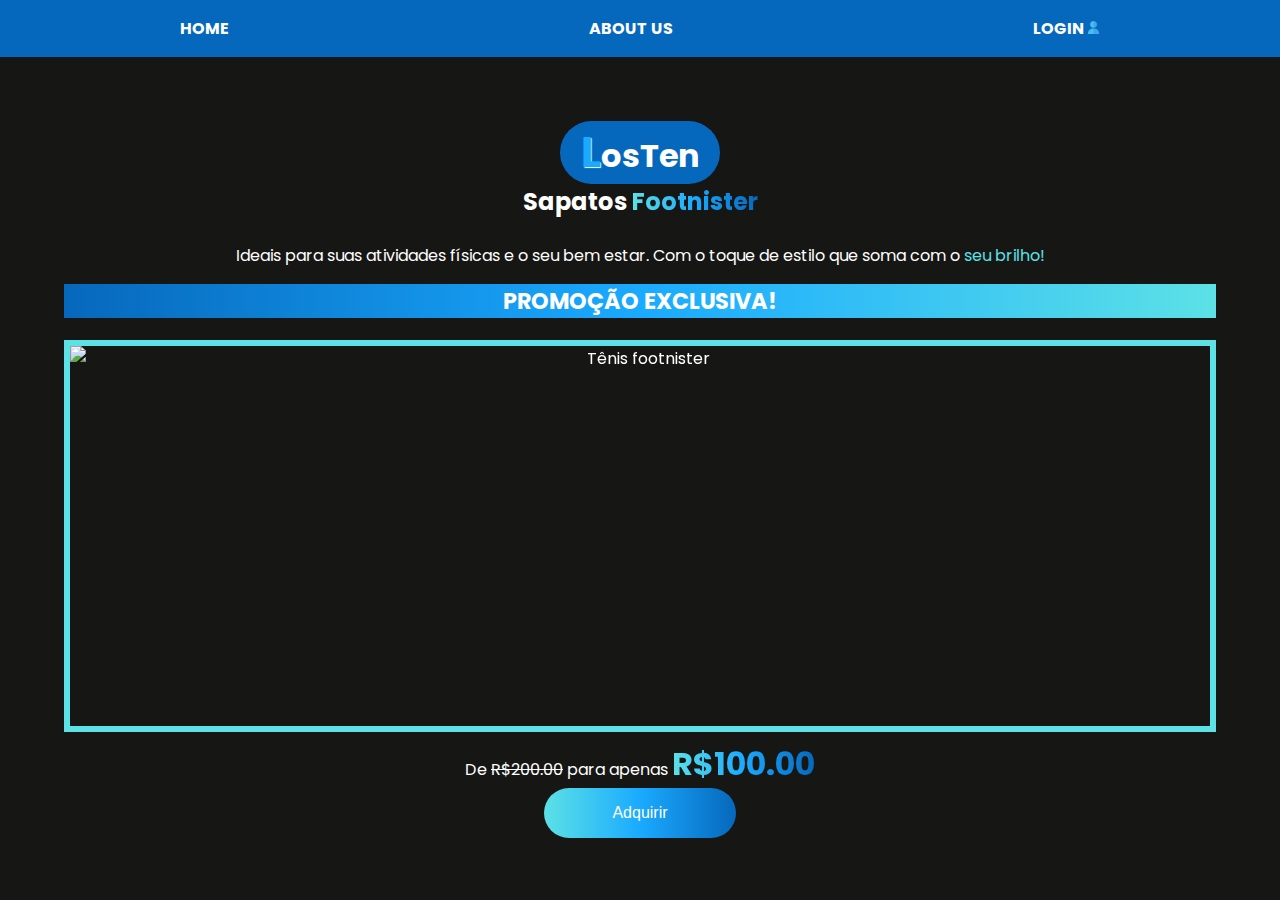
==== Landingpage/index.html @ e219c0d5 "Update: building the project, first layout done" ====
<!DOCTYPE html>
<html lang="en">
<head>
    <meta charset="UTF-8">
    <meta http-equiv="X-UA-Compatible" content="IE=edge">
    <meta name="viewport" content="width=device-width, initial-scale=1.0">
    <meta name="author" content="Anderson Jader">
    <meta name="description" content="Tênis esportivo por um preço imperdível!! Os melhores tênis de
    corrida do Brasil!">
    <link rel="stylesheet" href="/Landingpage/estilos/style.css">
    <link rel="preconnect" href="https://fonts.googleapis.com">
    <link rel="preconnect" href="https://fonts.gstatic.com" crossorigin>
    <link href="https://fonts.googleapis.com/css2?family=Poppins:wght@400;500;600&display=swap" rel="stylesheet">
    <title>Landing page - Losten</title>
</head>
<body>
    <nav class="menu">
        <ul class="menu__content">
            <li class="menu__items">Home</li>
            <li class="menu__items">About us</li>
            <li class="menu__items">Login <img src="/Landingpage/images/user.png" alt="logo user"></li>
        </ul>
    </nav>

    <main class="principal">
        <section class="topo">
            <h1>LosTen</h1>
            <h2 class="topo__subtitle">Sapatos <span>Footnister</span></h2>


            <p class="topo__paragrafo">Ideais para suas atividades físicas e o seu bem estar. Com o 
                toque de estilo que soma com o <span>seu brilho!</span>
            </p>

            <h2 class="topo__subtitle2"><span>Promoção</span> exclusiva!</h2>

            <div class="topo__slide-externo">
                <div class="topo__slide-interno">
                <img src="/Landingpage/images/tênis1.jpg" alt="Tênis footnister">
                <img src="/Landingpage/images/tênis2.jpg" alt="Tênis footnister">
                <img src="/Landingpage/images/tênis3.jpg" alt="Tênis footnister">
                <img src="/Landingpage/images/tênis4.jpg" alt="Tênis footnister">
                </div>
            </div>

            <p class="topo__paragrafo2">De <span class="topo__valorcortado">R$200.00</span> para apenas <span class="topo__valorpromocao">R$100.00</span></span></p>
            <button>Adquirir</button>
        </section>
    </main>
</body>
</html>
---- Landingpage/estilos/style.css ----
*{
    box-sizing: border-box;
    margin: 0;
    padding: 0;
}

body{
    background-color: #161615;
    font-family: "Poppins";
    color: white;
}

/* MENU */

.menu__content img{
    width: 13px;
}

.menu__content{
    display: flex;
    flex-direction: row;
    justify-content: space-around;
    background-color: #0668bc;
    color: white;
    align-items: center;
}

.menu__items{
    padding: 1em;
    list-style: none;
    text-transform: uppercase;
    align-self: center;
    font-weight: bold;
}

/* TOPO */

.principal{
    width: 90%;
    text-align: center;
    margin: auto;
}

h1{
    background-color: #0668bc;
    color: white;
    border-radius: 2em;
    margin-top: 2em;
    display: inline-block;
    width: 5em;
}

h1::first-letter{
    color: #1aaaff;
    font-size: 1.3em;
    text-shadow: 1px 1px 1px white;
}

.topo__subtitle span{
    display: inline-block;
    background-image: linear-gradient(to right, #5ce1e6, #1aaaff, #0668bc);
    background-clip: text;
    -webkit-background-clip: text;
    color: transparent; 
    margin-bottom: 1em;
}

.topo__paragrafo span{
    display: inline-block;
    color: #5ce1e6;
    margin-bottom: 1em;
}

.topo__subtitle2{
    background-image: linear-gradient(to left, #5ce1e6, #1aaaff, #0668bc);
    text-transform: uppercase;
    font-size: 1.4em;
    margin-bottom: 1em;
}

@keyframes slide{

    0%, 22%, 100%{
        transform: translateY(0);
    }

    25%, 47%{
        transform: translateY(-43.5vh);
    }

    50%, 72%{
        transform: translateY(-87vh);
    }

    75%, 97%{
        transform: translateY(-130.5vh);
    }
}

.topo__slide-externo{
    height: 43.5vh;
    width: 100%;
    overflow: hidden;
    border: 6px solid #5ce1e6;
    margin-bottom: .5em;
}

.topo__slide-interno{
    width: 100%;
    will-change: transform;
    animation: slide 15s infinite;
}

.topo__slide-interno img{
    height: 43.5vh;
    width: 100%;
    display: block;
}

.topo__valorpromocao{
    display: inline-block;
    background-image: linear-gradient(to right, #5ce1e6, #1aaaff, #0668bc);
    color: transparent;
    background-clip: text;
    -webkit-background-clip: text;
    font-weight: bold;
    font-size: 2em;
}

.topo__valorcortado{
    text-decoration: line-through;
}

button{
    padding: 1em;
    width: 12em;
    border-radius: 2em;
    border: none;
    font-size: 1em;
    background-image: linear-gradient(to right, #5ce1e6, #1aaaff, #0668bc);
    color: white;
}
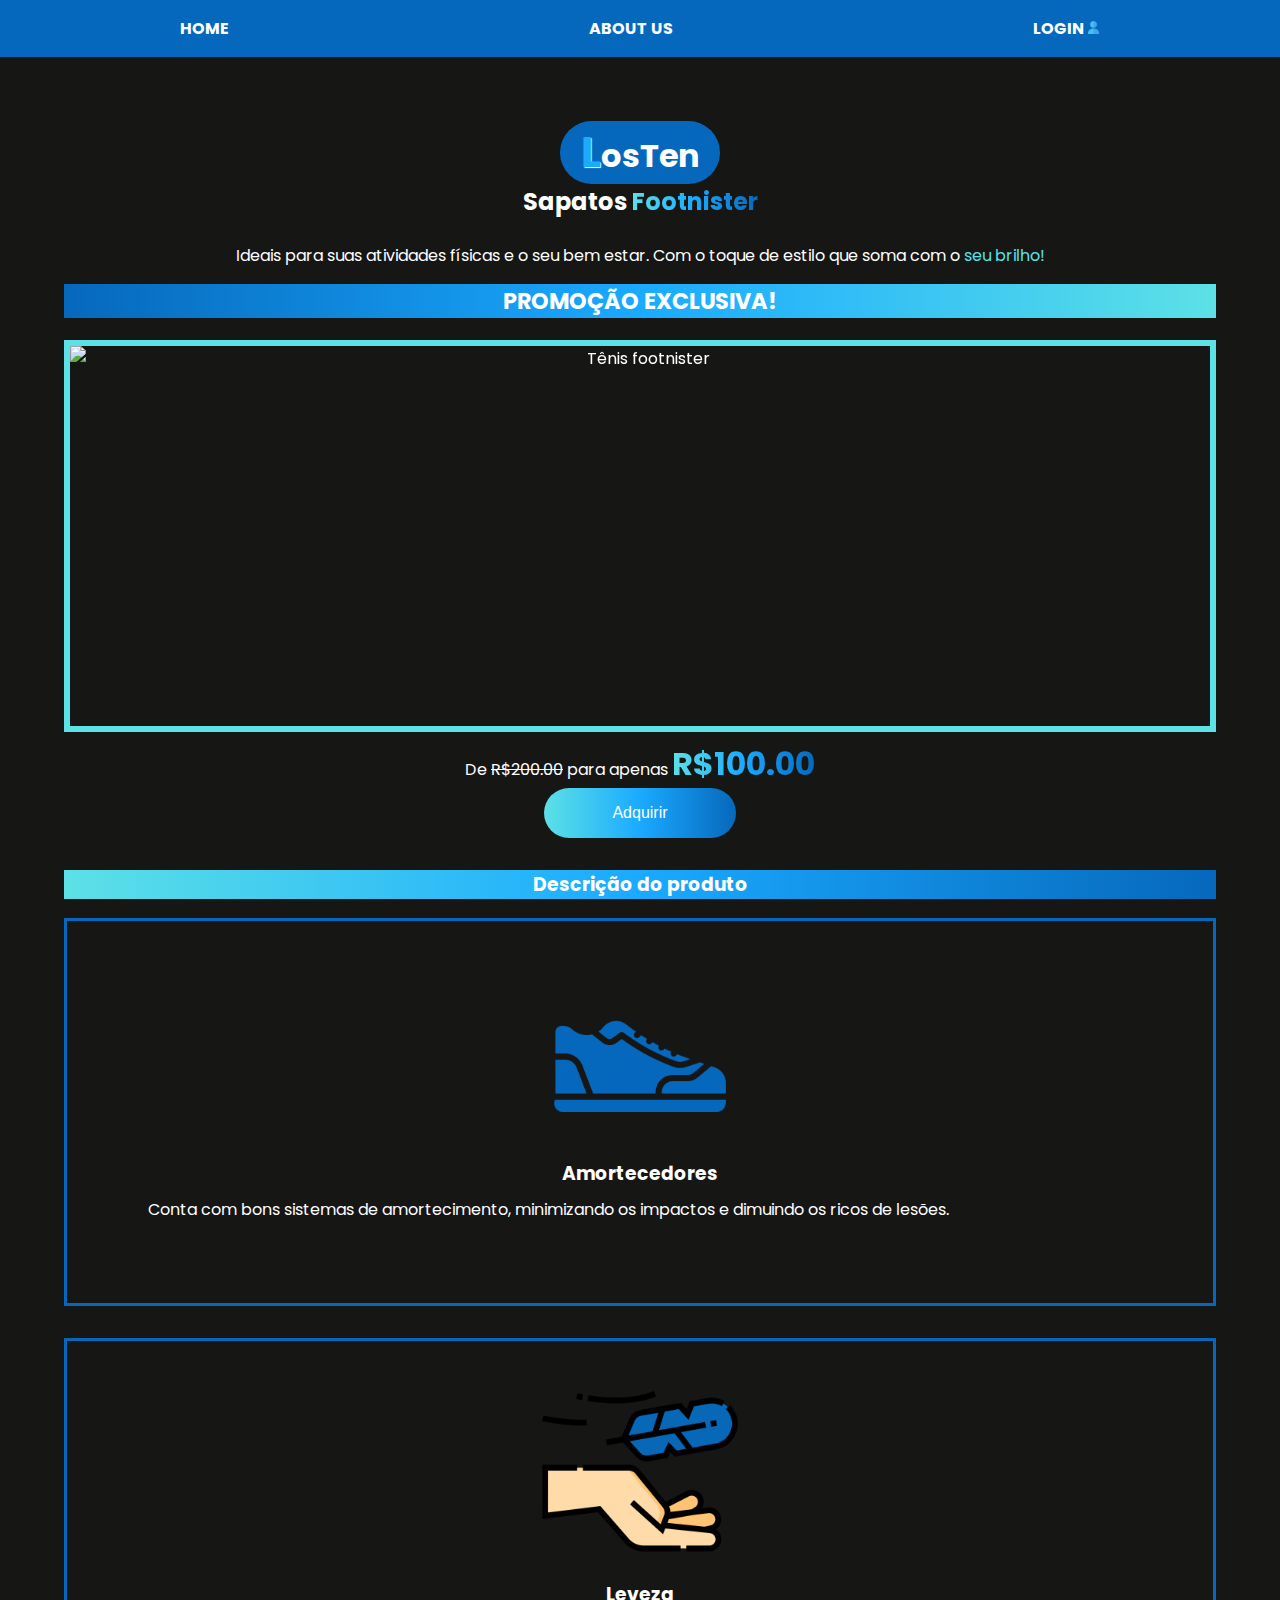
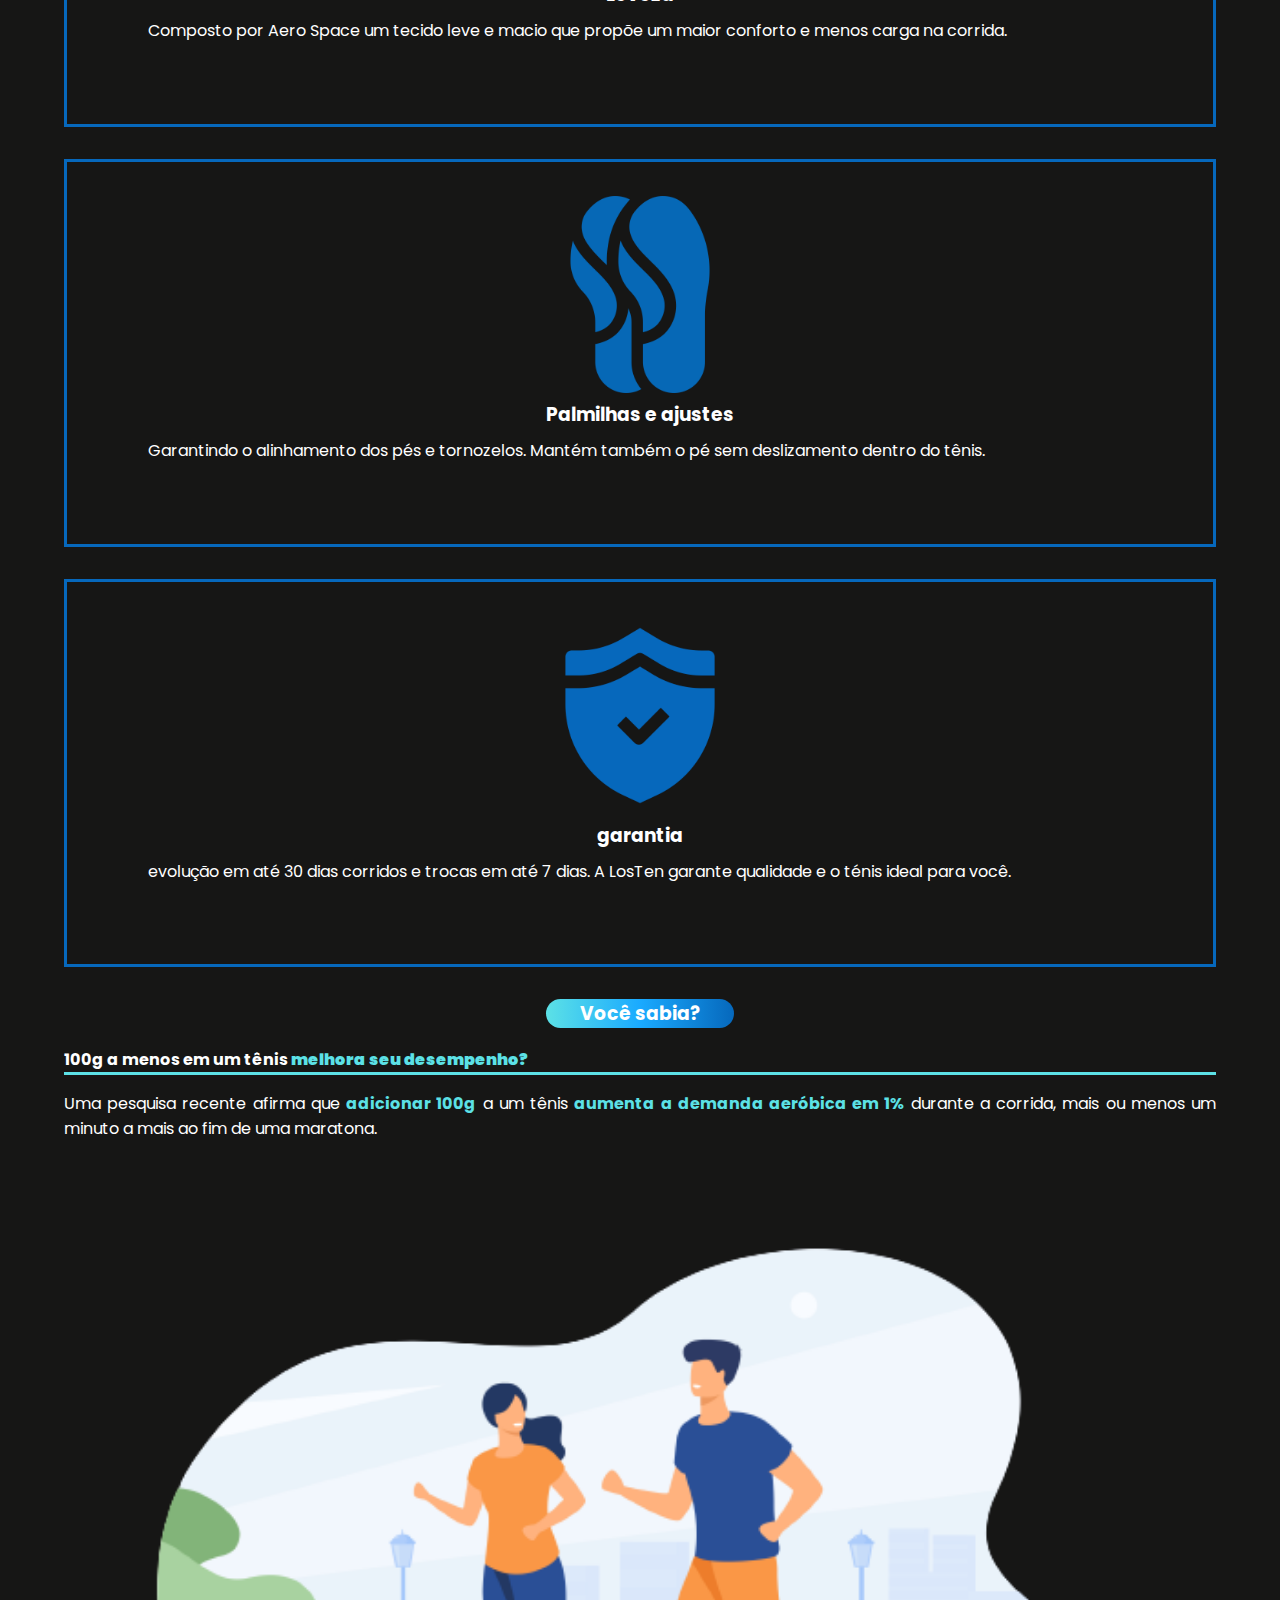
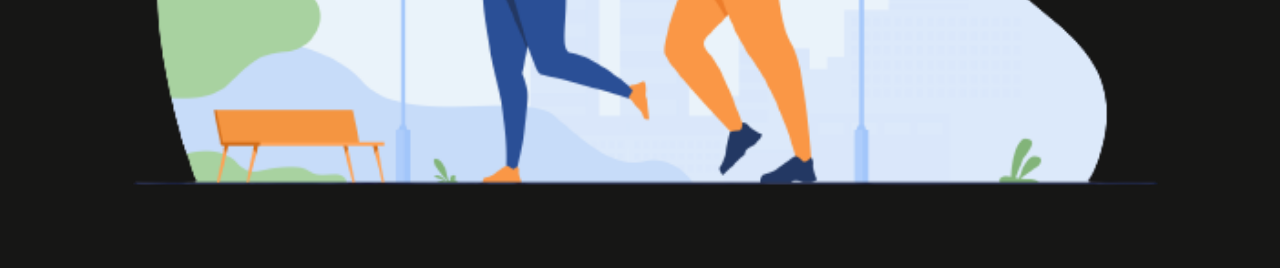
==== commit 419b987f: "Update: the secondy and third layout done" ====
--- a/Landingpage/index.html
+++ b/Landingpage/index.html
@@ -46,6 +46,74 @@
             <p class="topo__paragrafo2">De <span class="topo__valorcortado">R$200.00</span> para apenas <span class="topo__valorpromocao">R$100.00</span></span></p>
             <button>Adquirir</button>
         </section>
+
+        <h3 class="descricao__title">Descrição do produto</h3>
+
+        <section class="descricao">
+            <article class="descricoes descricao1">
+                <img src="/Landingpage/images/tenis.png">
+                <h3>Amortecedores</h3>
+                <p>
+                    Conta com bons sistemas de amortecimento, 
+                    minimizando os impactos e dimuindo os ricos 
+                    de lesões.
+                </p>
+            </article>
+
+            <article class="descricoes descricao2">
+                <img src="/Landingpage/images/leve.png">
+                <h3>Leveza</h3>
+                <p>
+                    Composto por Aero Space um tecido leve e 
+                    macio que propõe um maior conforto e menos 
+                    carga na corrida.
+                </p>
+            </article>
+
+            <article class="descricoes descricao3">
+                <img src="/Landingpage/images/palmilhas.png">
+                <h3>Palmilhas e ajustes</h3>
+                <p>
+                    Garantindo o alinhamento dos pés e 
+                    tornozelos.  Mantém também o pé sem 
+                    deslizamento dentro do tênis.
+                </p>
+            </article>
+
+            <article class="descricoes descricao4">
+                <img src="/Landingpage/images/escudo.png">
+                <h3>garantia</h3>
+                <p>
+                    evolução em até 30 dias corridos e 
+                    trocas em até 7 dias.  A LosTen garante 
+                    qualidade e o ténis ideal para você.
+                </p>
+            </article>
+        </section>
+
+        
+        <h3 class="adicional__title">Você sabia?</h3>
+        
+
+        <section class="adicional">
+            
+            <div class="divisao-subtitle">
+            <h4>100g a menos em um tênis <strong>melhora seu 
+            desempenho?</strong></h4>
+            </div>
+            <p>
+                Uma pesquisa recente afirma que <strong>adicionar 
+                100g</strong> a um tênis <strong>aumenta a demanda aeróbica 
+                em 1%</strong> durante a corrida, mais ou menos um 
+                minuto a mais ao fim de uma maratona.
+            </p>
+            <img src="/Landingpage/images/casalcorredores.png" alt="casal de corredores">
+        </section>
+
+        <section>
+            
+        </section>
+
     </main>
 </body>
 </html>--- a/Landingpage/estilos/style.css
+++ b/Landingpage/estilos/style.css
@@ -139,7 +139,61 @@
     font-size: 1em;
     background-image: linear-gradient(to right, #5ce1e6, #1aaaff, #0668bc);
     color: white;
+    margin-bottom: 2em;
+}
+
+/* Parte descritiva */
+
+.descricao__title{
+    background-image: linear-gradient(to right, #5ce1e6, #1aaaff, #0668bc);
+    margin-bottom: 1em;
+}
+.descricoes{
+    border: 3px solid #0668bc;
+    margin-bottom: 2em;
+}
+
+article{
+    padding: 3% 7% 7% 7%;
+}
+
+article h3{
+    margin-bottom: .5em;
+}
+
+.descricao img{
+    width: 20%;
+}
+
+article p{
+    text-align: justify;
+}
+
+/* Adicional */
+
+.adicional{
+    text-align: justify;
+}
+
+.adicional__title{
+    background-image:linear-gradient(to right, #5ce1e6, #1aaaff, #0668bc);
+    border-radius: 2em;
+    display: inline-block;
+    width: 10em;
+    margin-bottom: 1em;
+}
+
+.divisao-subtitle{
+    border-bottom: 3px solid #5ce1e6;
+    margin-bottom: 1em;
+}
+
+.adicional h4 strong, .adicional p strong{
+    color: #5ce1e6;
+}
+
+.adicional img{
+    width: 100%;
 }
 
 
-
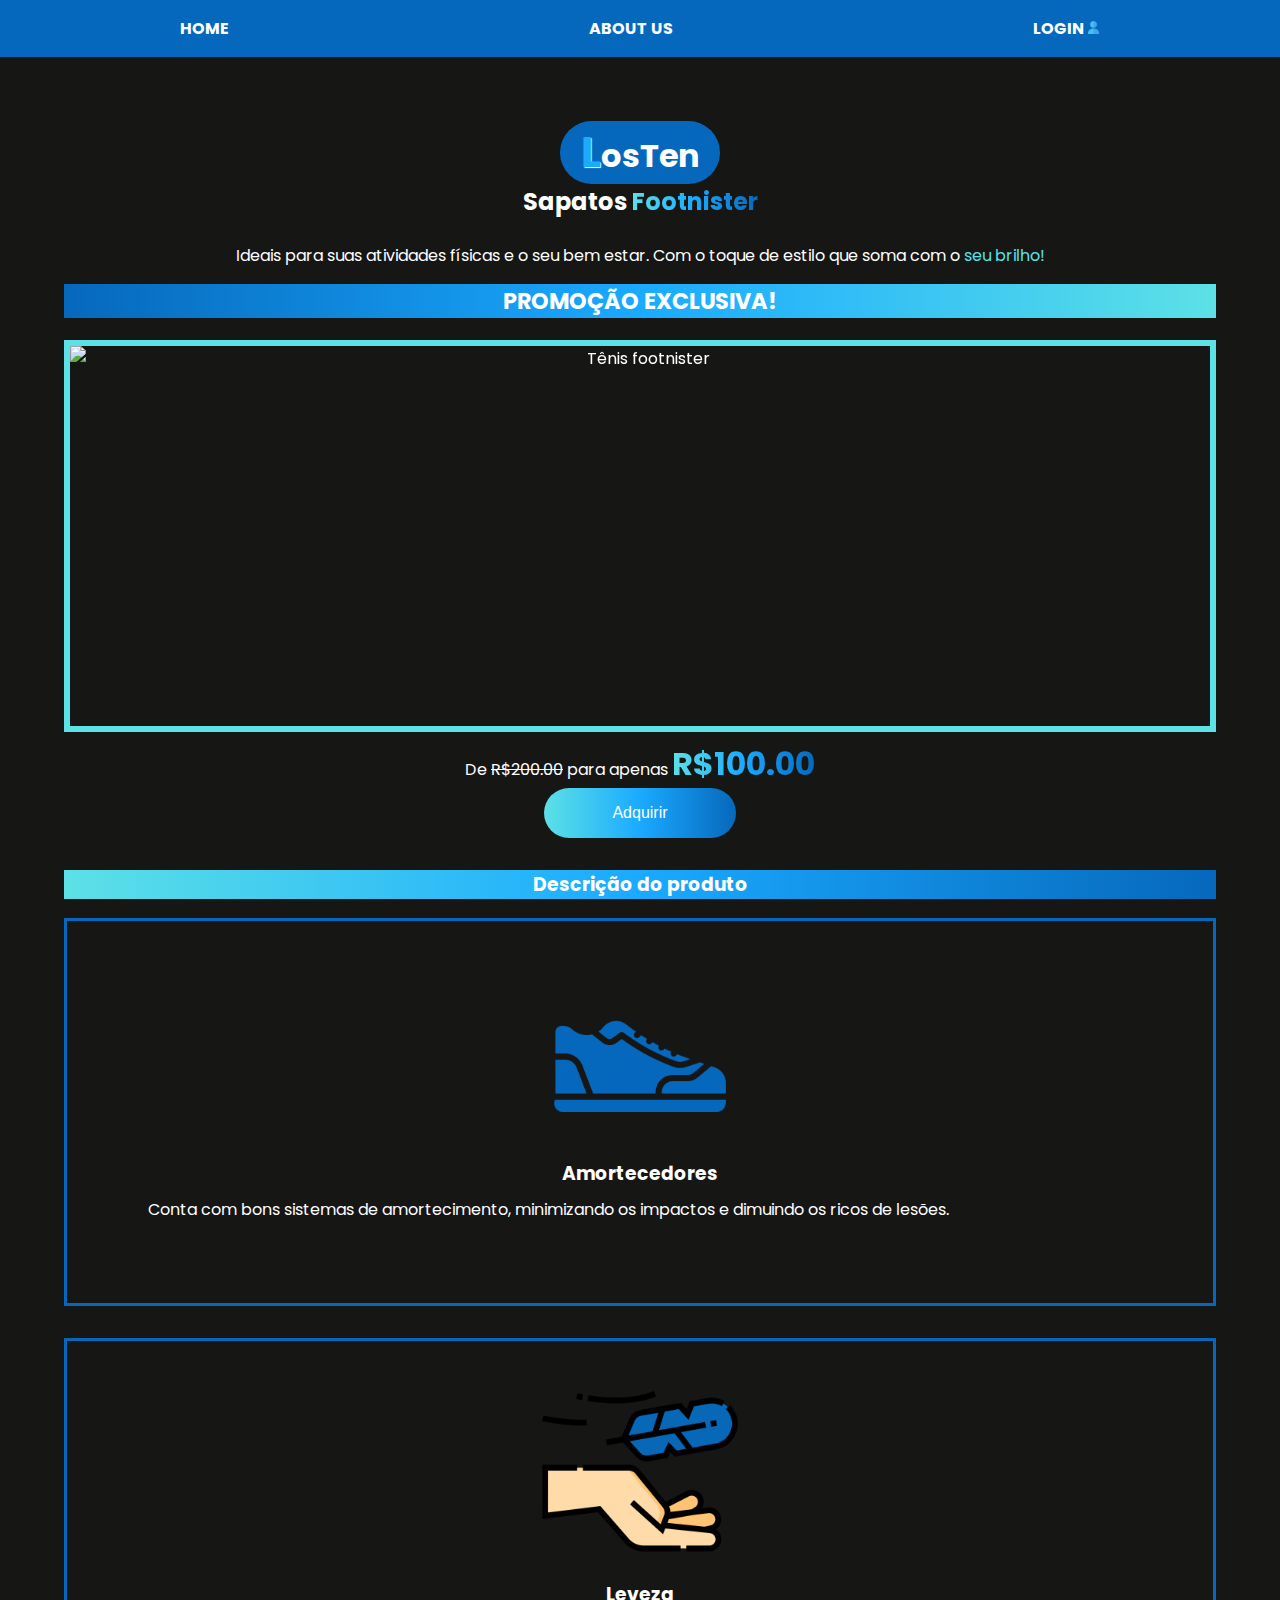
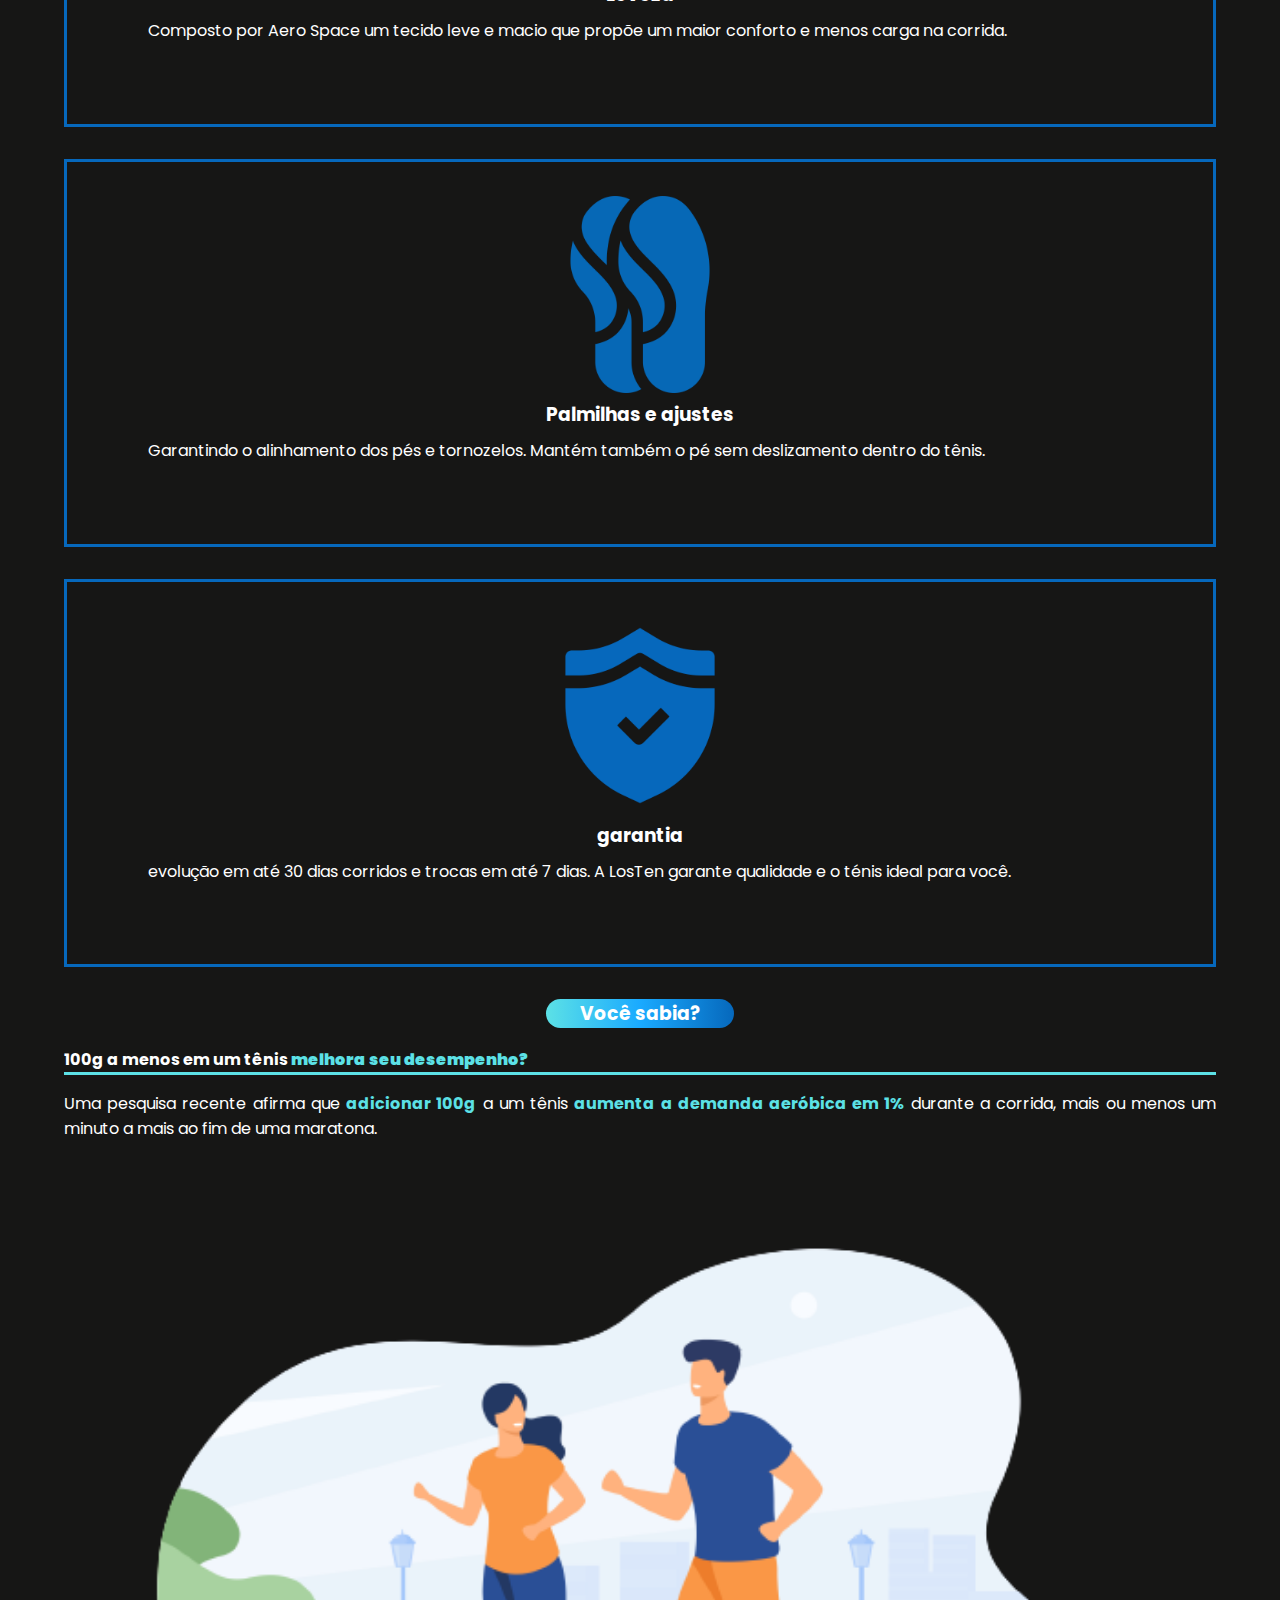
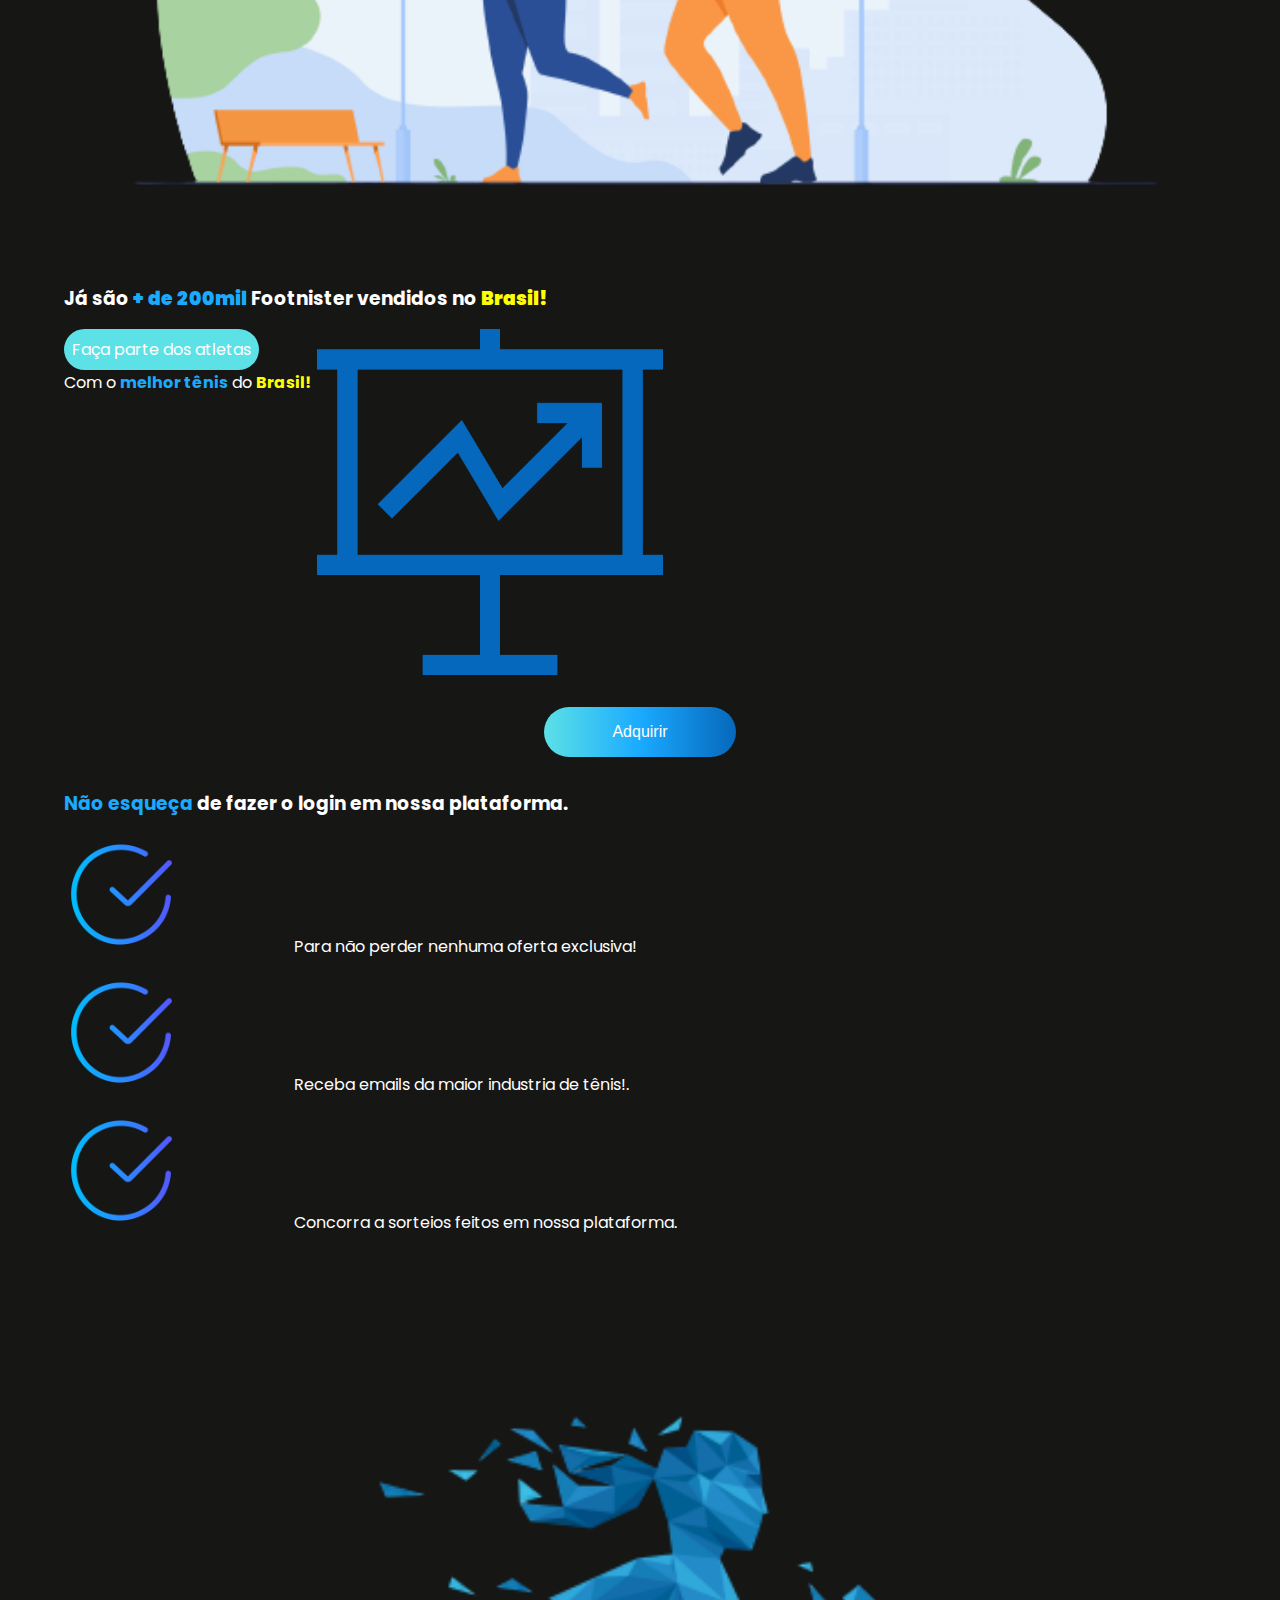
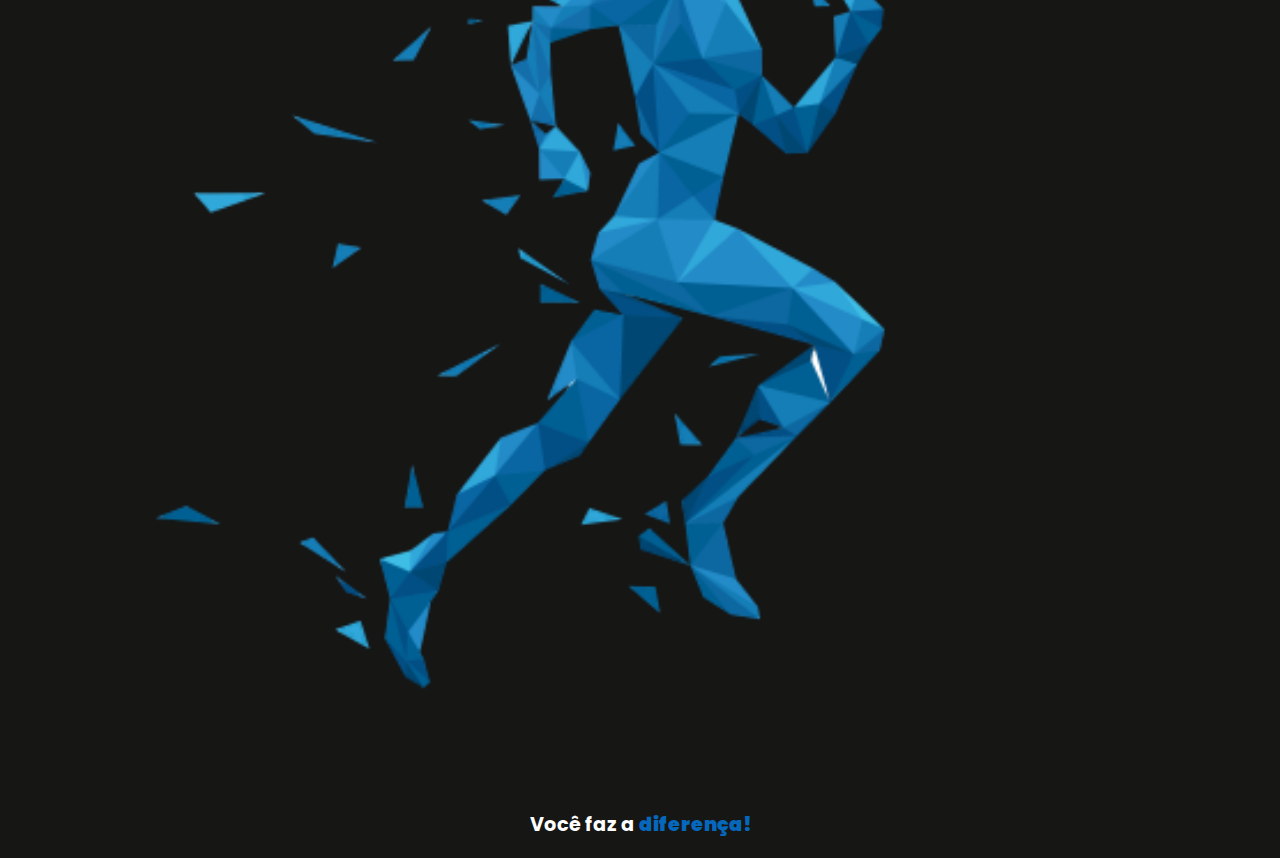
==== commit f769849f: "Update: the forty part of layout done!" ====
--- a/Landingpage/index.html
+++ b/Landingpage/index.html
@@ -110,8 +110,35 @@
             <img src="/Landingpage/images/casalcorredores.png" alt="casal de corredores">
         </section>
 
-        <section>
-            
+        <section class="adicional2">
+            <h3>Já são <strong>+ de 200mil</strong> Footnister vendidos no <strong class="brasil">Brasil!</strong></h3>
+            <div>
+                <p><span>Faça parte dos atletas</span><br>
+                Com o <strong>melhor tênis</strong> do <strong class="brasil">Brasil!</strong></p>
+                <img src="/Landingpage/images/apresentacao.png">
+            </div>
+            <button>Adquirir</button>
+        </section>
+
+        <section class="adicional3">
+            <h3><span>Não esqueça</span> de fazer o login em nossa plataforma.</h3>
+            <div>
+            <img src="/Landingpage/images/correto.png">
+            <p>
+                Para não perder nenhuma oferta exclusiva!
+            </p>
+            <img src="/Landingpage/images/correto.png">
+            <p>
+                Receba emails da maior industria de tênis!.
+            </p>
+            <img src="/Landingpage/images/correto.png">
+            <p>
+                Concorra a sorteios feitos em nossa plataforma.
+            </p>
+
+            <img src="/Landingpage/images/corredorapigmentos.png" class="atleta">
+            <p class="frase-motivacional">Você faz a <strong>diferença!</strong></p>
+            </div>
         </section>
 
     </main>
--- a/Landingpage/estilos/style.css
+++ b/Landingpage/estilos/style.css
@@ -194,6 +194,95 @@
 
 .adicional img{
     width: 100%;
-}
-
-
+    margin-bottom: 1em;
+}
+
+.adicional2{
+    text-align: justify;
+    display: flex;
+    flex-direction: column;
+}
+
+.adicional2 div{
+    display: flex;
+    flex-direction: row;
+    margin-top: 1em;
+    margin-bottom: 1em;
+}
+
+.adicional2 div span{
+    background: #5ce1e6;
+    display: inline-block;
+    padding: .5em;
+    border-radius: 2em;
+}
+
+.adicional2 h3 strong{
+    color: #1aaaff;
+}
+
+.adicional2 h3 .brasil, .adicional2 div .brasil{
+    color: yellow;
+}
+
+.adicional2 div strong{
+    color: #1aaaff;
+}
+
+.adicional2 img{
+    width: 30%;
+    margin-left: 5px;
+    margin-bottom: 1em;
+}
+
+.adicional2 button{
+    margin-left: 50%;
+    transform: translateX(-6em);
+}
+
+/* section 3 */
+
+.adicional3{
+    text-align: justify;
+}
+
+.adicional3 h3{
+    margin-bottom: 1em;
+}
+
+.adicional3 img{
+    width: 10%;
+    height: 10%;
+    display: inline-block;
+}
+
+
+.adicional3 div{
+    display: inline-block;
+}
+
+.adicional3 p{
+    display: inline-block;
+    width: 80%;
+    margin-bottom: 1em;
+}
+
+.adicional3 .atleta{
+    width: 100%;
+}
+
+.adicional3 .frase-motivacional{
+    font-size: 1.2em;
+    display: block;
+    width: 100%;
+    text-align: center;
+    font-weight: bold;
+}
+
+.adicional3 span{
+    color: #1aaaff;
+}
+
+.frase-motivacional strong{
+    color: #0668bc;
+}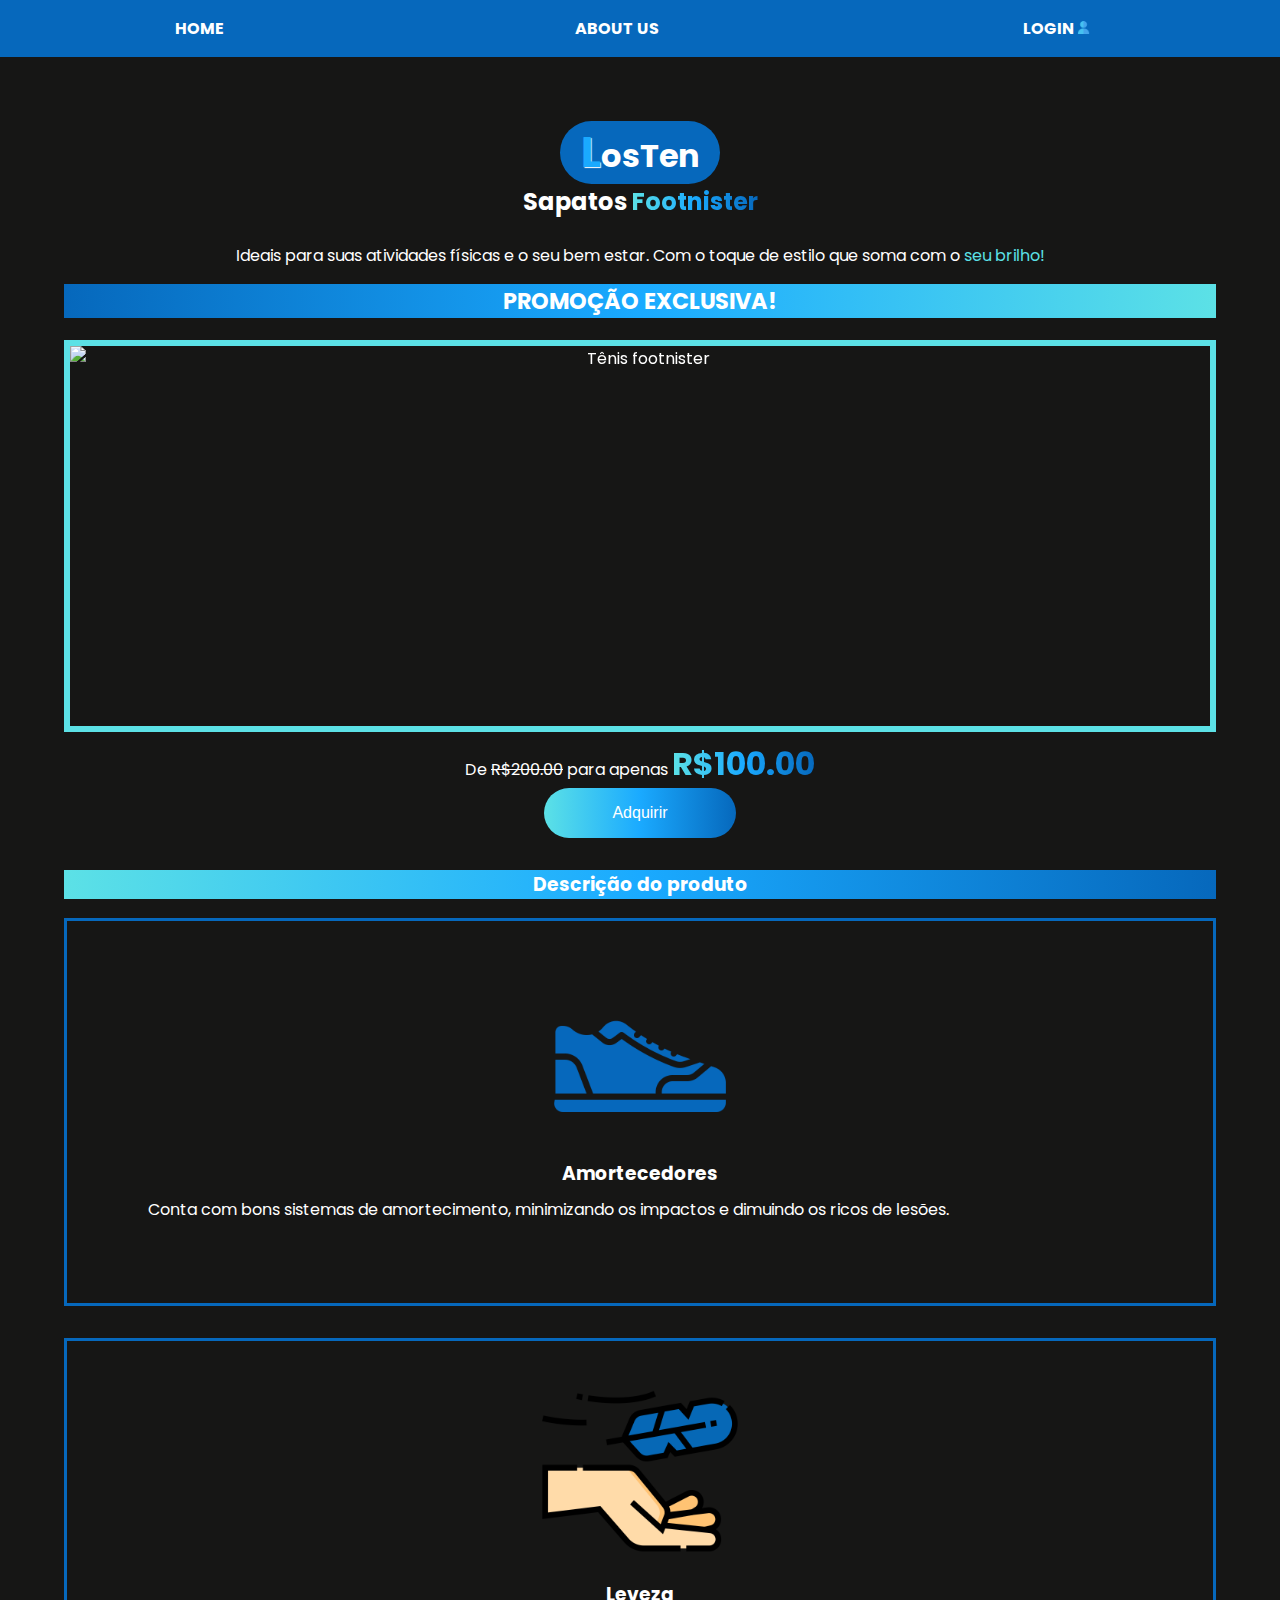
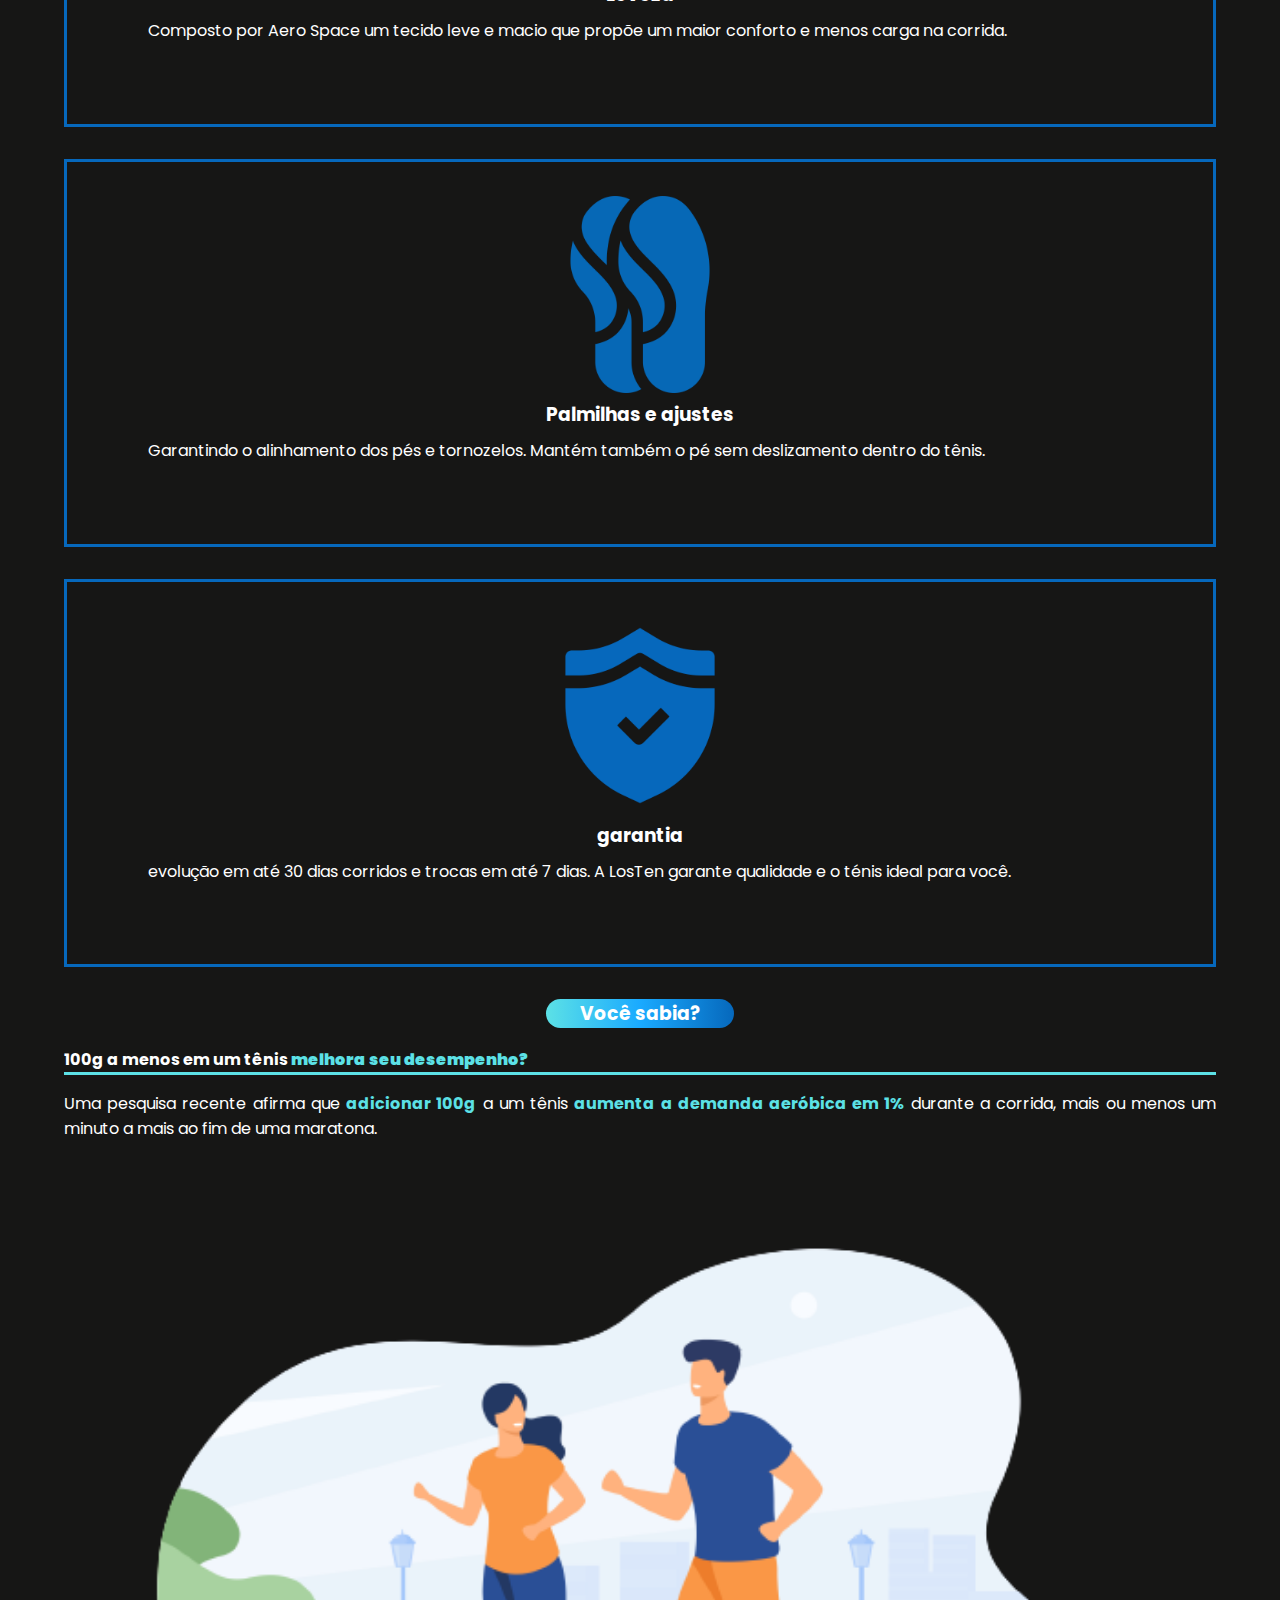
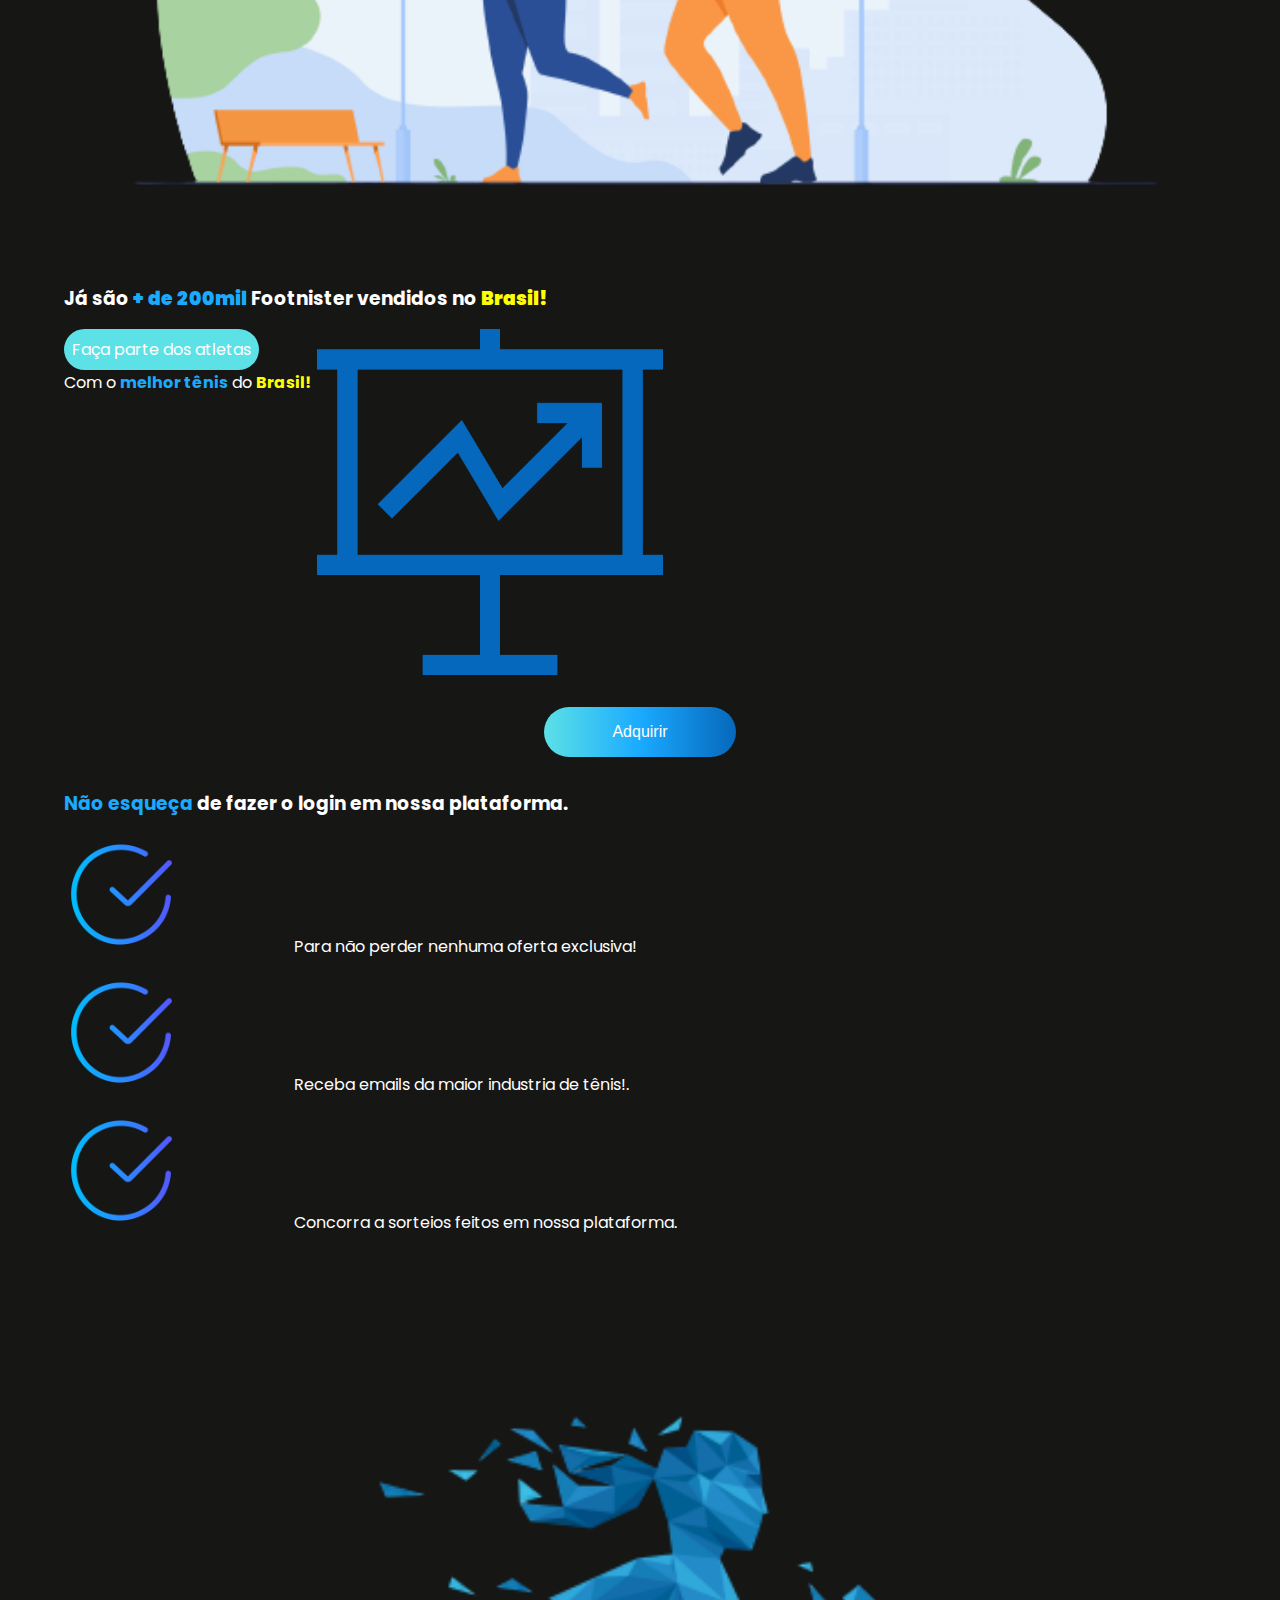
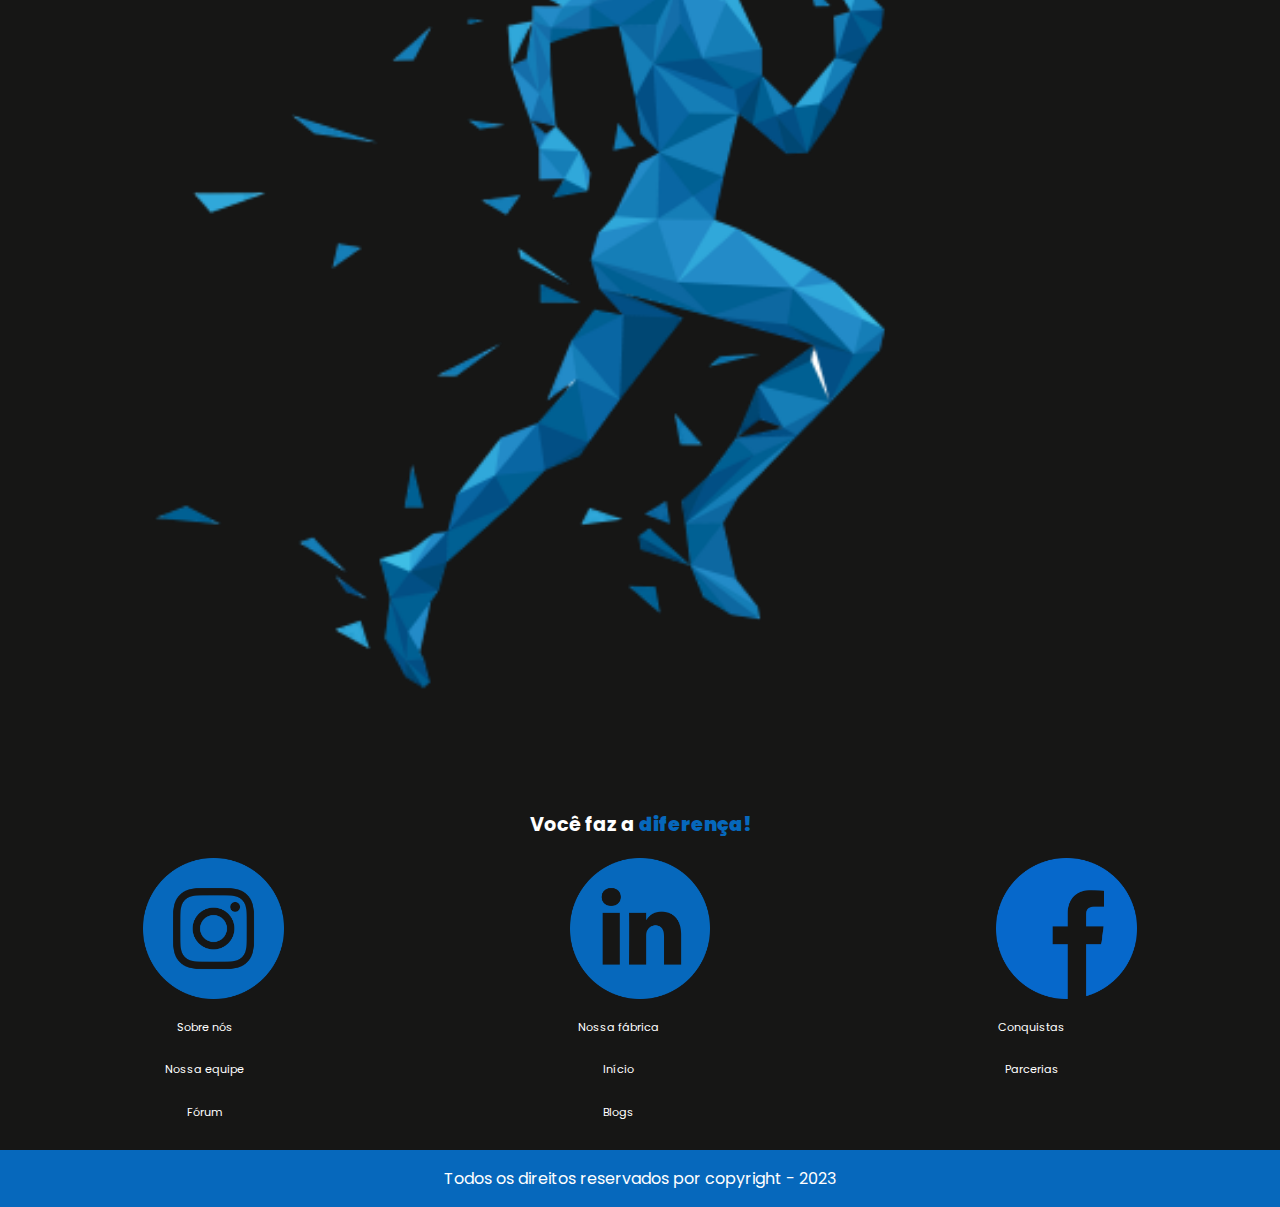
==== commit 155a2734: "Update: The mobile viewport it's done" ====
--- a/Landingpage/index.html
+++ b/Landingpage/index.html
@@ -18,7 +18,7 @@
         <ul class="menu__content">
             <li class="menu__items">Home</li>
             <li class="menu__items">About us</li>
-            <li class="menu__items">Login <img src="/Landingpage/images/user.png" alt="logo user"></li>
+            <li class="menu__items"><a href="https://sage-clafoutis-a16285.netlify.app/" title="Login"> Login <img src="/Landingpage/images/user.png" alt="logo user"></a></li>
         </ul>
     </nav>
 
@@ -142,5 +142,27 @@
         </section>
 
     </main>
+
+    <footer>
+        <nav class="rodape">
+            <li><img src="/Landingpage/images/instagram.png" alt="logo do instagram"></li>
+            <li><img src="/Landingpage/images/linkedin.png" alt="logo do linkedin"></li>
+            <li><img src="/Landingpage/images/facebook.png" alt="logo do facebook"></li>
+            <li></li>
+        </nav>
+
+        <div>
+            <p>Sobre nós</p>
+            <p>Nossa fábrica</p>
+            <p>Conquistas</p>
+            <p>Nossa equipe</p>
+            <p>Início</p>
+            <p>Parcerias</p>
+            <p>Fórum</p>
+            <p>Blogs</p>
+        </div>
+
+        <p>Todos os direitos reservados por copyright - 2023</p>
+    </footer>
 </body>
 </html>--- a/Landingpage/estilos/style.css
+++ b/Landingpage/estilos/style.css
@@ -31,6 +31,17 @@
     text-transform: uppercase;
     align-self: center;
     font-weight: bold;
+}
+
+.menu a{
+    text-decoration: none;
+    color: white;
+    padding: .9em;
+}
+
+.menu a:hover{
+    background-color: #0687d1;
+    transition: all .5s;
 }
 
 /* TOPO */
@@ -277,6 +288,7 @@
     width: 100%;
     text-align: center;
     font-weight: bold;
+    margin-bottom: 1em;
 }
 
 .adicional3 span{
@@ -285,4 +297,35 @@
 
 .frase-motivacional strong{
     color: #0668bc;
-}+}
+
+/* Footer */
+
+.rodape{
+    text-align: center;
+    display: flex;
+    flex-direction: row;
+    align-items: center;
+    justify-content: space-around;
+    list-style: none;
+}
+
+.rodape img{
+    width: 33%;
+}
+
+footer div p{
+    display: inline-block;
+    width: 30%;
+    margin: 1%;
+    text-align: center;
+    font-size: .7em;
+}
+
+footer > p{
+    background-color: #0668bc;
+    margin-top: 1em;
+    padding: 1em;
+    text-align: center;
+}
+
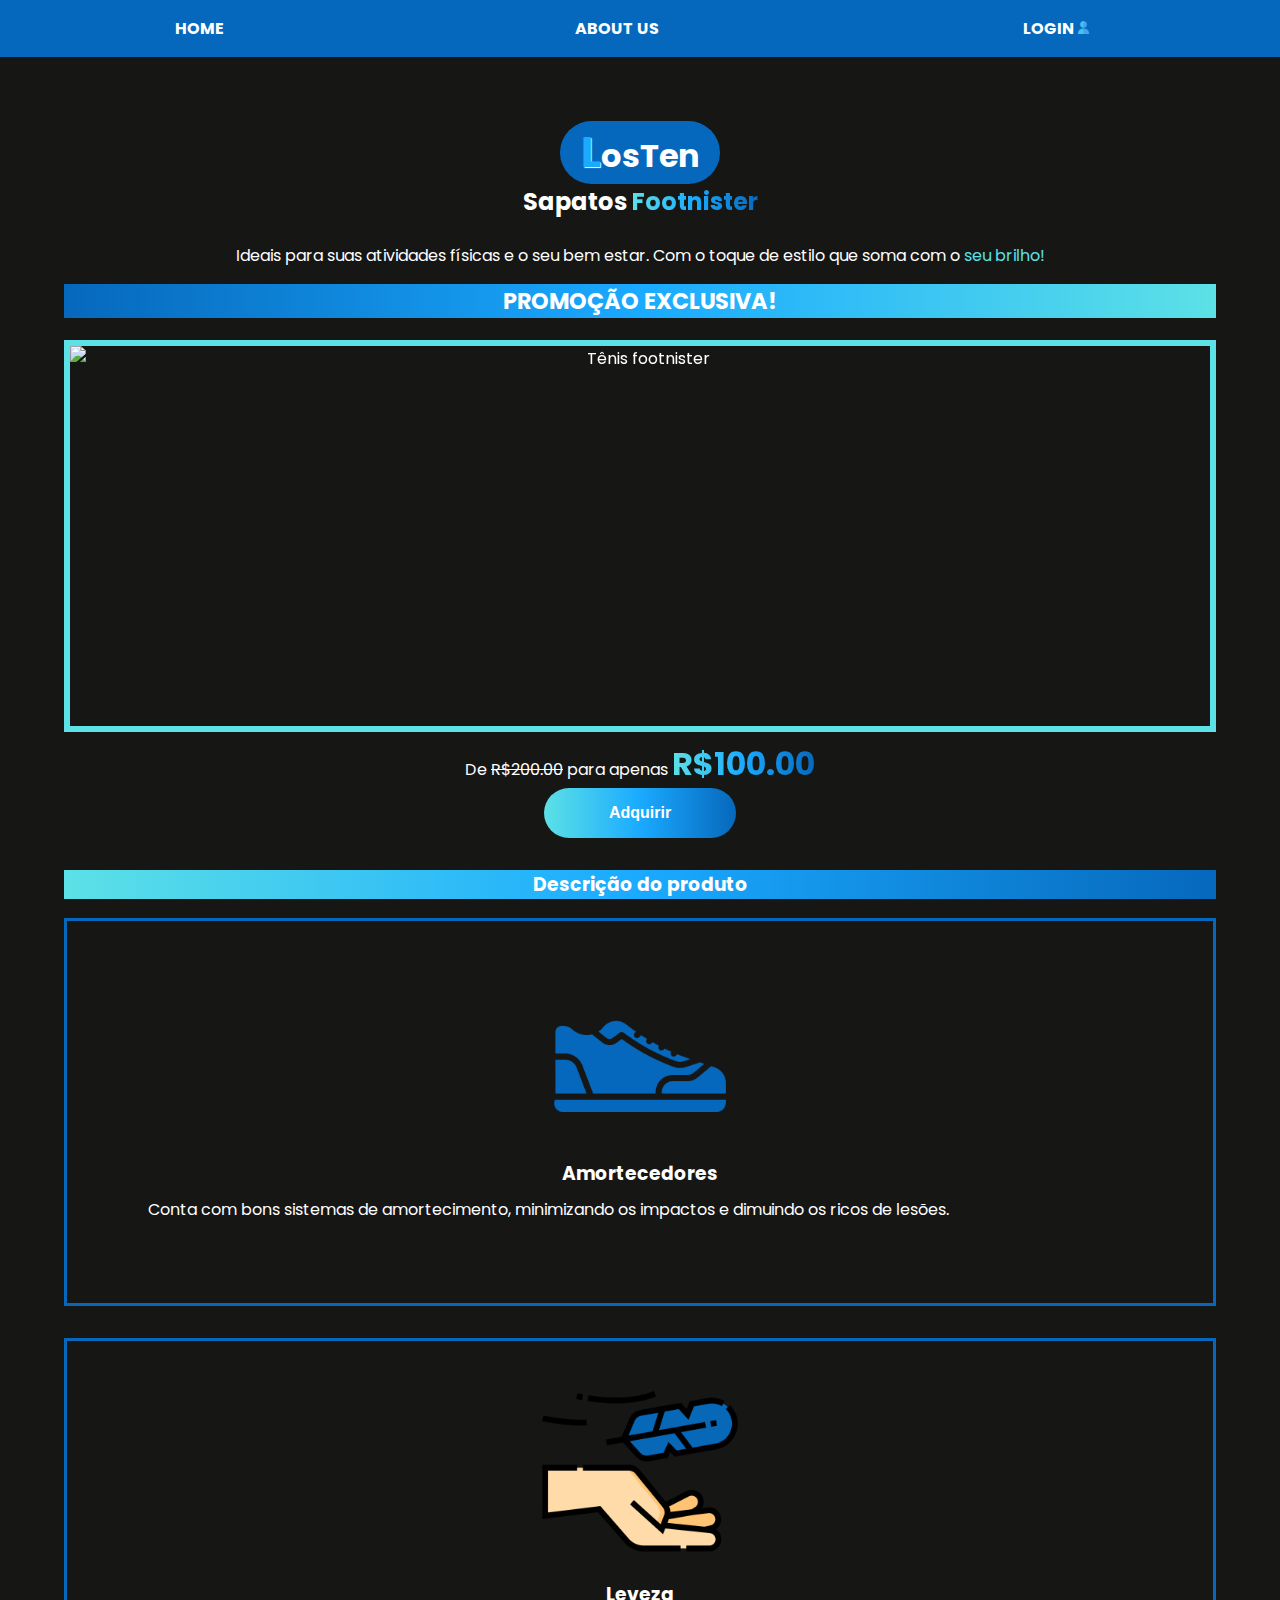
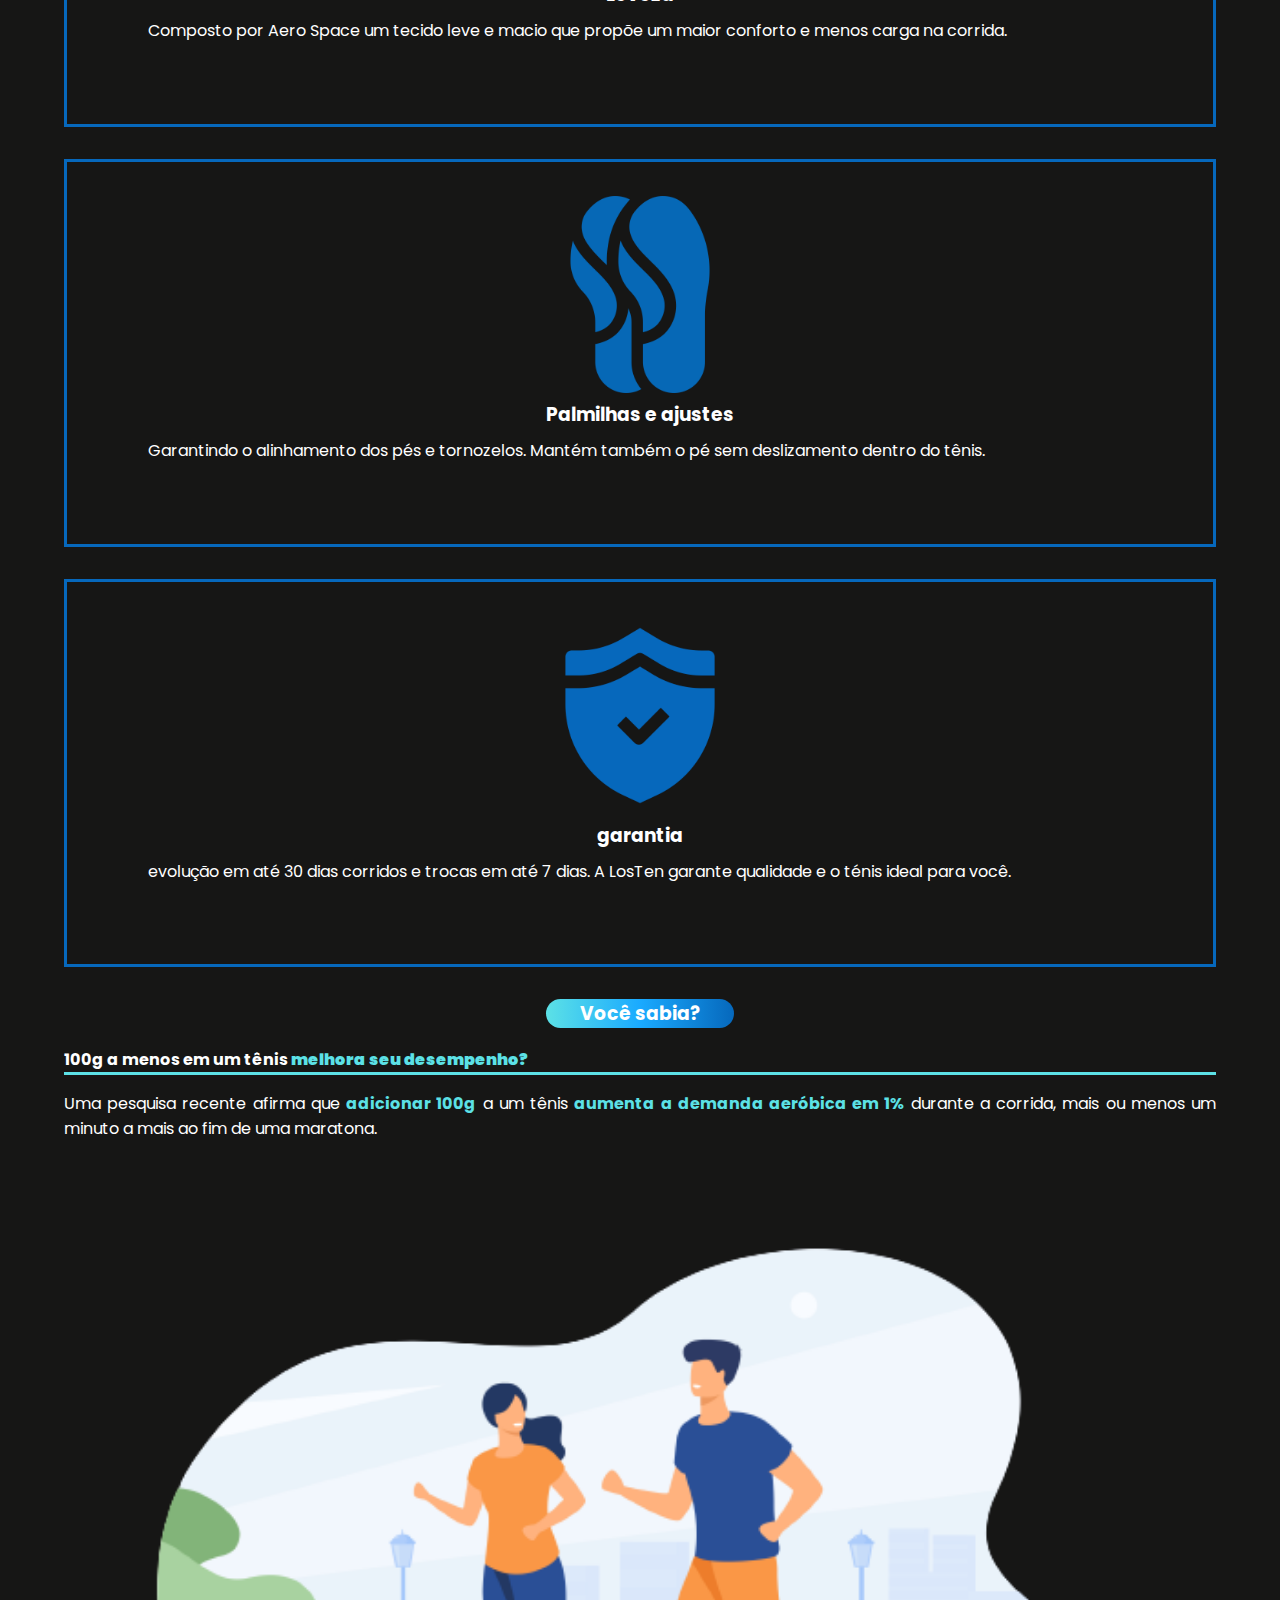
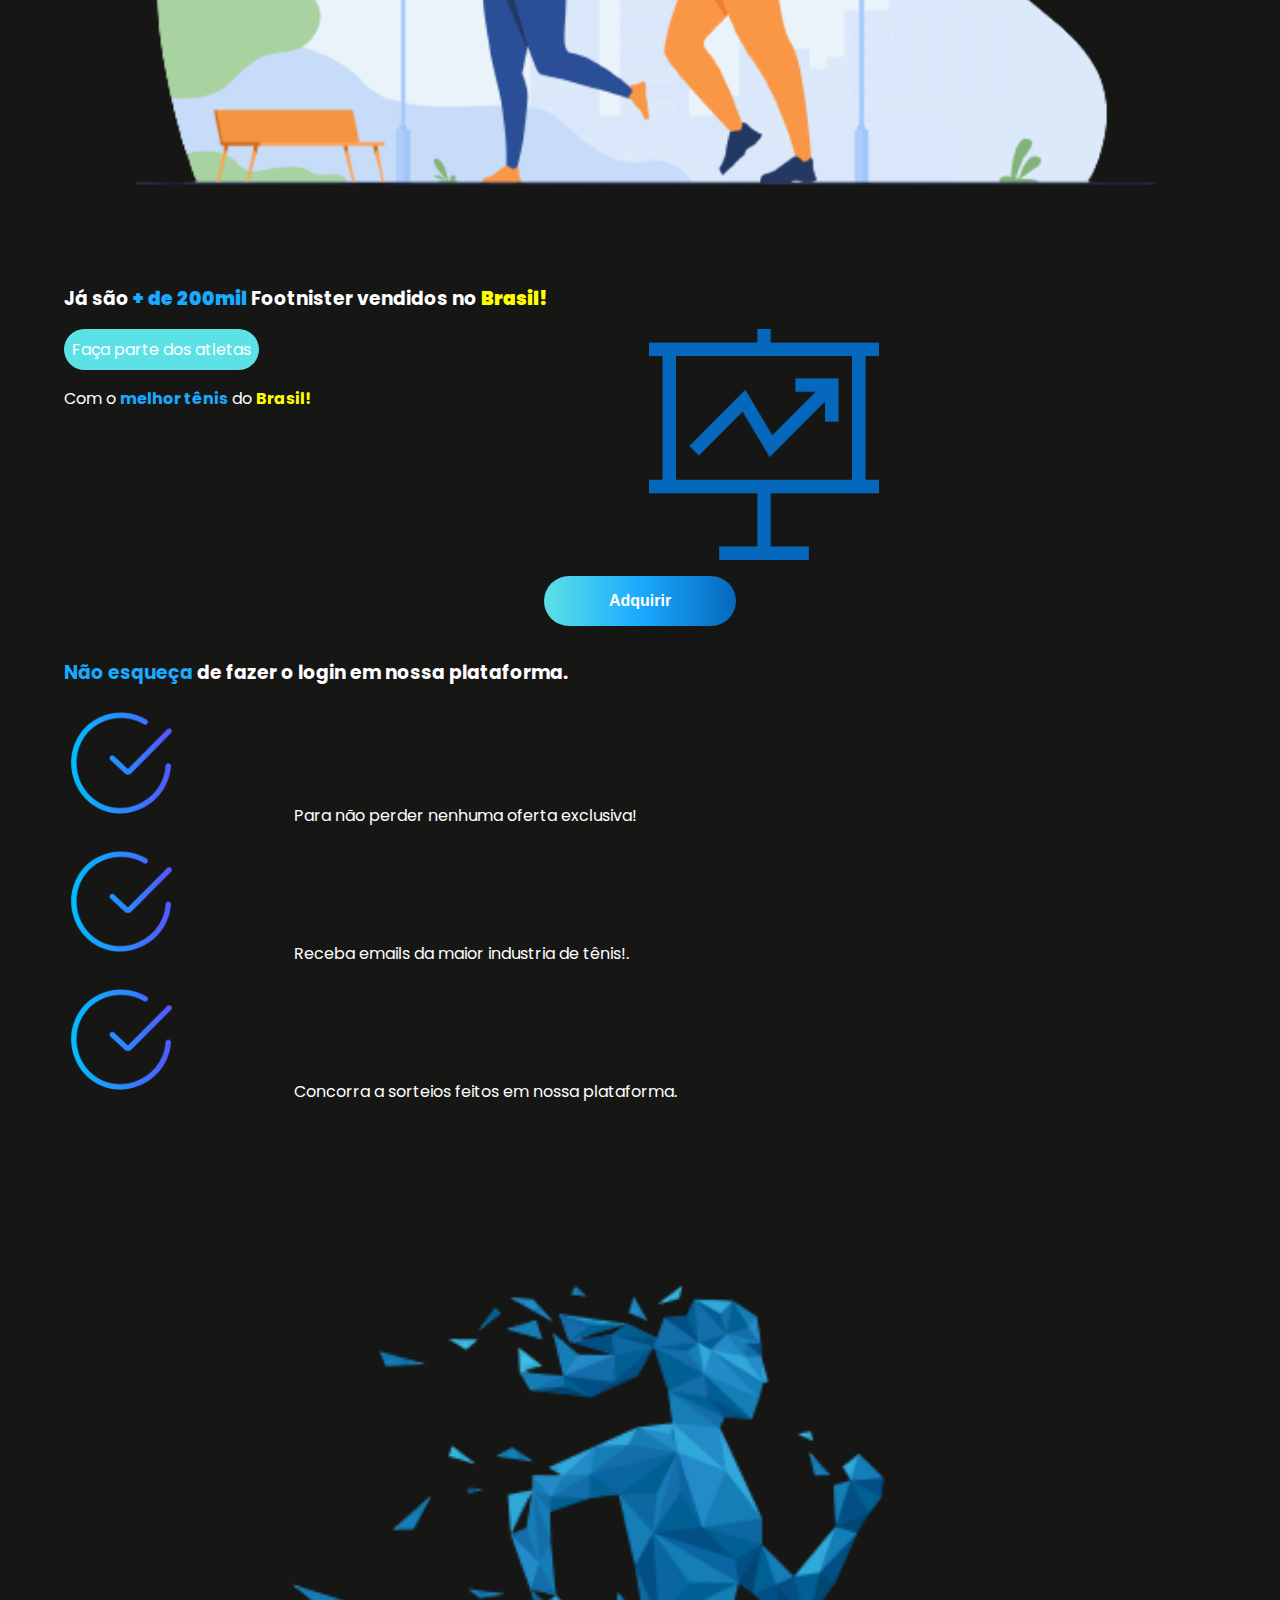
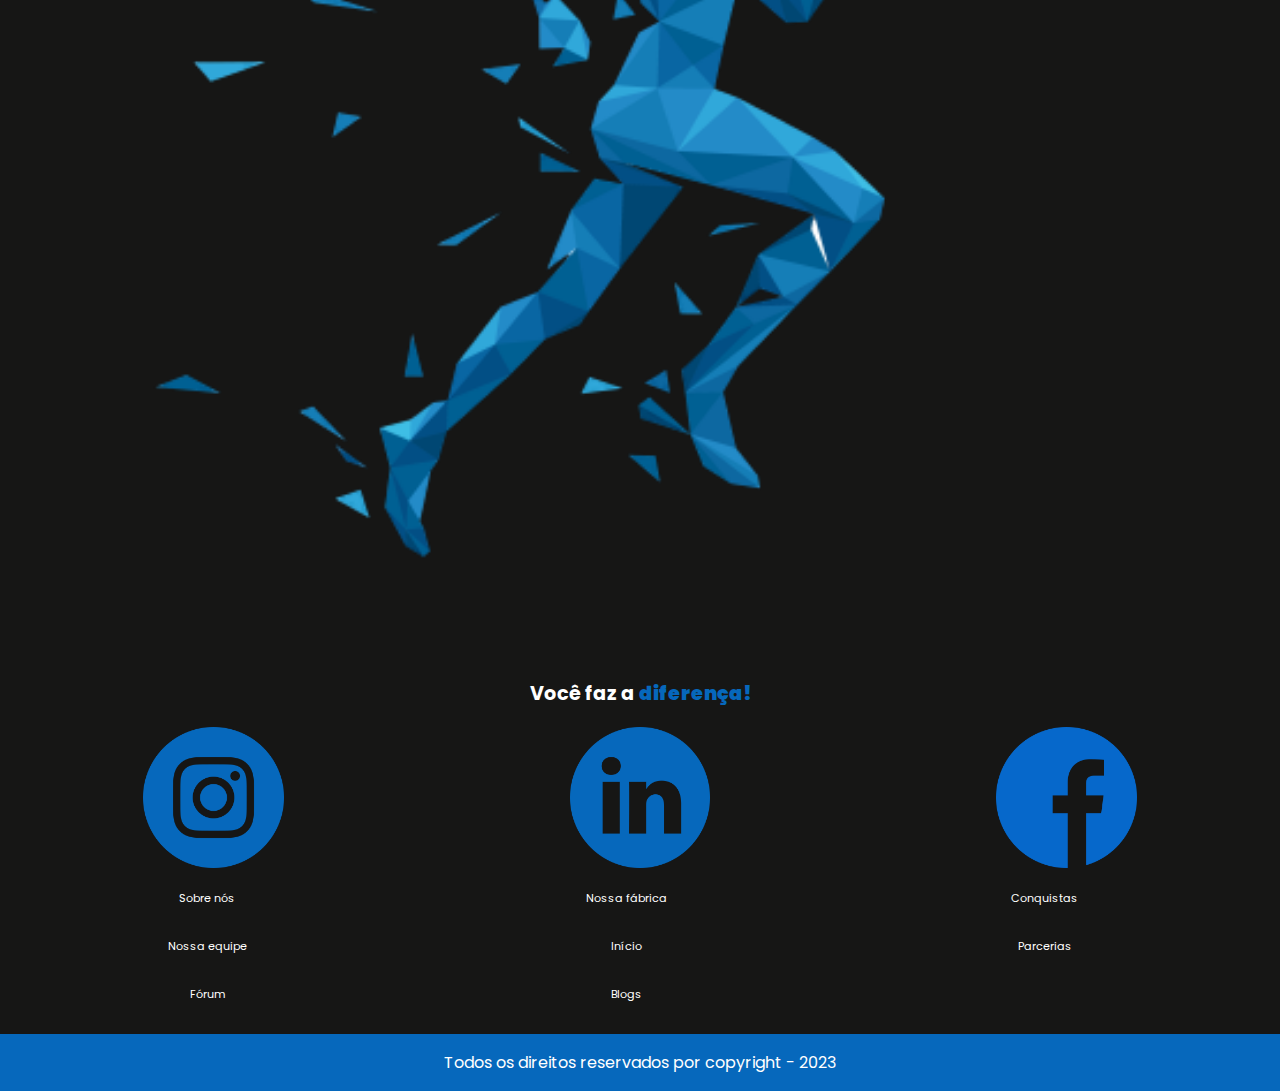
==== commit 0922b88c: "Modified: fixes on logo sizes, name of the section" ====
--- a/Landingpage/index.html
+++ b/Landingpage/index.html
@@ -92,10 +92,10 @@
         </section>
 
         
-        <h3 class="adicional__title">Você sabia?</h3>
+        <h3 class="informativo__title">Você sabia?</h3>
         
 
-        <section class="adicional">
+        <section class="informativo">
             
             <div class="divisao-subtitle">
             <h4>100g a menos em um tênis <strong>melhora seu 
@@ -110,7 +110,7 @@
             <img src="/Landingpage/images/casalcorredores.png" alt="casal de corredores">
         </section>
 
-        <section class="adicional2">
+        <section class="informativo2">
             <h3>Já são <strong>+ de 200mil</strong> Footnister vendidos no <strong class="brasil">Brasil!</strong></h3>
             <div>
                 <p><span>Faça parte dos atletas</span><br>
@@ -120,7 +120,7 @@
             <button>Adquirir</button>
         </section>
 
-        <section class="adicional3">
+        <section class="informativo3">
             <h3><span>Não esqueça</span> de fazer o login em nossa plataforma.</h3>
             <div>
             <img src="/Landingpage/images/correto.png">
--- a/Landingpage/estilos/style.css
+++ b/Landingpage/estilos/style.css
@@ -151,6 +151,15 @@
     background-image: linear-gradient(to right, #5ce1e6, #1aaaff, #0668bc);
     color: white;
     margin-bottom: 2em;
+    font-weight: bold;
+    transition: all .5s;
+}
+
+
+button:hover{
+    background-image: linear-gradient(to right, #0668bc, #1aaaff,  #5ce1e6);
+    cursor: pointer;
+    transition: all .5s;
 }
 
 /* Parte descritiva */
@@ -180,13 +189,13 @@
     text-align: justify;
 }
 
-/* Adicional */
-
-.adicional{
+/* informativo | 100g em um tênis*/
+
+.informativo{
     text-align: justify;
 }
 
-.adicional__title{
+.informativo__title{
     background-image:linear-gradient(to right, #5ce1e6, #1aaaff, #0668bc);
     border-radius: 2em;
     display: inline-block;
@@ -199,90 +208,94 @@
     margin-bottom: 1em;
 }
 
-.adicional h4 strong, .adicional p strong{
+.informativo h4 strong, .informativo p strong{
     color: #5ce1e6;
 }
 
-.adicional img{
-    width: 100%;
-    margin-bottom: 1em;
-}
-
-.adicional2{
+.informativo img{
+    width: 100%;
+    margin-bottom: 1em;
+}
+
+/* Informativo 2 | +200mil footnister*/
+
+.informativo2{
     text-align: justify;
     display: flex;
     flex-direction: column;
 }
 
-.adicional2 div{
+.informativo2 div{
     display: flex;
     flex-direction: row;
     margin-top: 1em;
     margin-bottom: 1em;
 }
 
-.adicional2 div span{
+.informativo2 div span{
     background: #5ce1e6;
     display: inline-block;
     padding: .5em;
     border-radius: 2em;
-}
-
-.adicional2 h3 strong{
+    margin-bottom: 1em;
+}
+
+.informativo2 h3 strong{
     color: #1aaaff;
 }
 
-.adicional2 h3 .brasil, .adicional2 div .brasil{
+.informativo2 h3 .brasil, .informativo2 div .brasil{
     color: yellow;
 }
 
-.adicional2 div strong{
+.informativo2 div strong{
     color: #1aaaff;
 }
 
-.adicional2 img{
-    width: 30%;
-    margin-left: 5px;
-    margin-bottom: 1em;
-}
-
-.adicional2 button{
+.informativo2 img{
+    width: 20%;
+    margin-bottom: 1em;
+    display: inline-block;
+    margin: auto;
+}
+
+.informativo2 button{
     margin-left: 50%;
     transform: translateX(-6em);
 }
 
-/* section 3 */
-
-.adicional3{
+/* informativo 3 | Não esqueça de fazer o login */
+
+.informativo3{
     text-align: justify;
 }
 
-.adicional3 h3{
-    margin-bottom: 1em;
-}
-
-.adicional3 img{
+.informativo3 h3{
+    margin-bottom: 1em;
+}
+
+.informativo3 img{
     width: 10%;
     height: 10%;
     display: inline-block;
 }
 
 
-.adicional3 div{
-    display: inline-block;
-}
-
-.adicional3 p{
+.informativo3 div{
+    display: inline-block;
+}
+
+.informativo3 p{
     display: inline-block;
     width: 80%;
     margin-bottom: 1em;
 }
 
-.adicional3 .atleta{
-    width: 100%;
-}
-
-.adicional3 .frase-motivacional{
+.informativo3 .atleta{
+    width: 100%;
+}
+
+.informativo3 .frase-motivacional{
     font-size: 1.2em;
     display: block;
     width: 100%;
@@ -291,7 +304,7 @@
     margin-bottom: 1em;
 }
 
-.adicional3 span{
+.informativo3 span{
     color: #1aaaff;
 }
 
@@ -317,7 +330,7 @@
 footer div p{
     display: inline-block;
     width: 30%;
-    margin: 1%;
+    margin: 1.2%;
     text-align: center;
     font-size: .7em;
 }
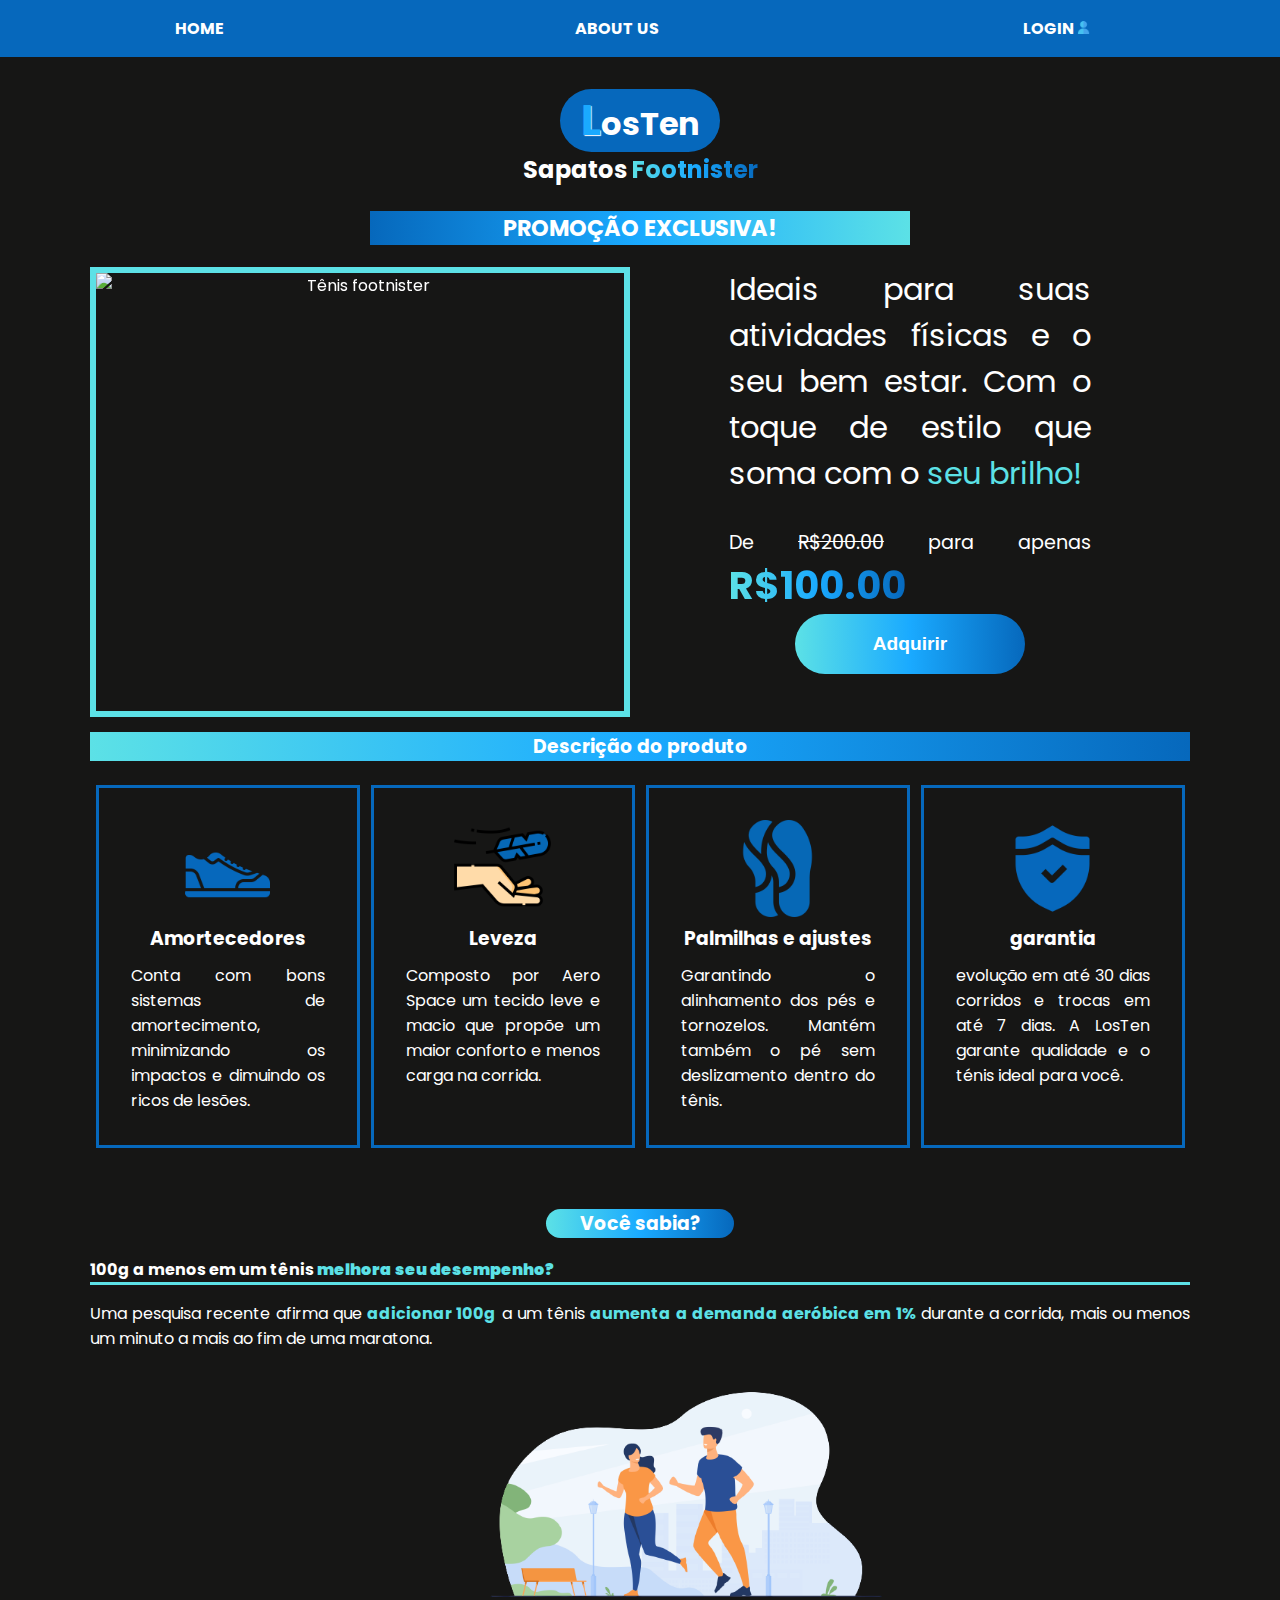
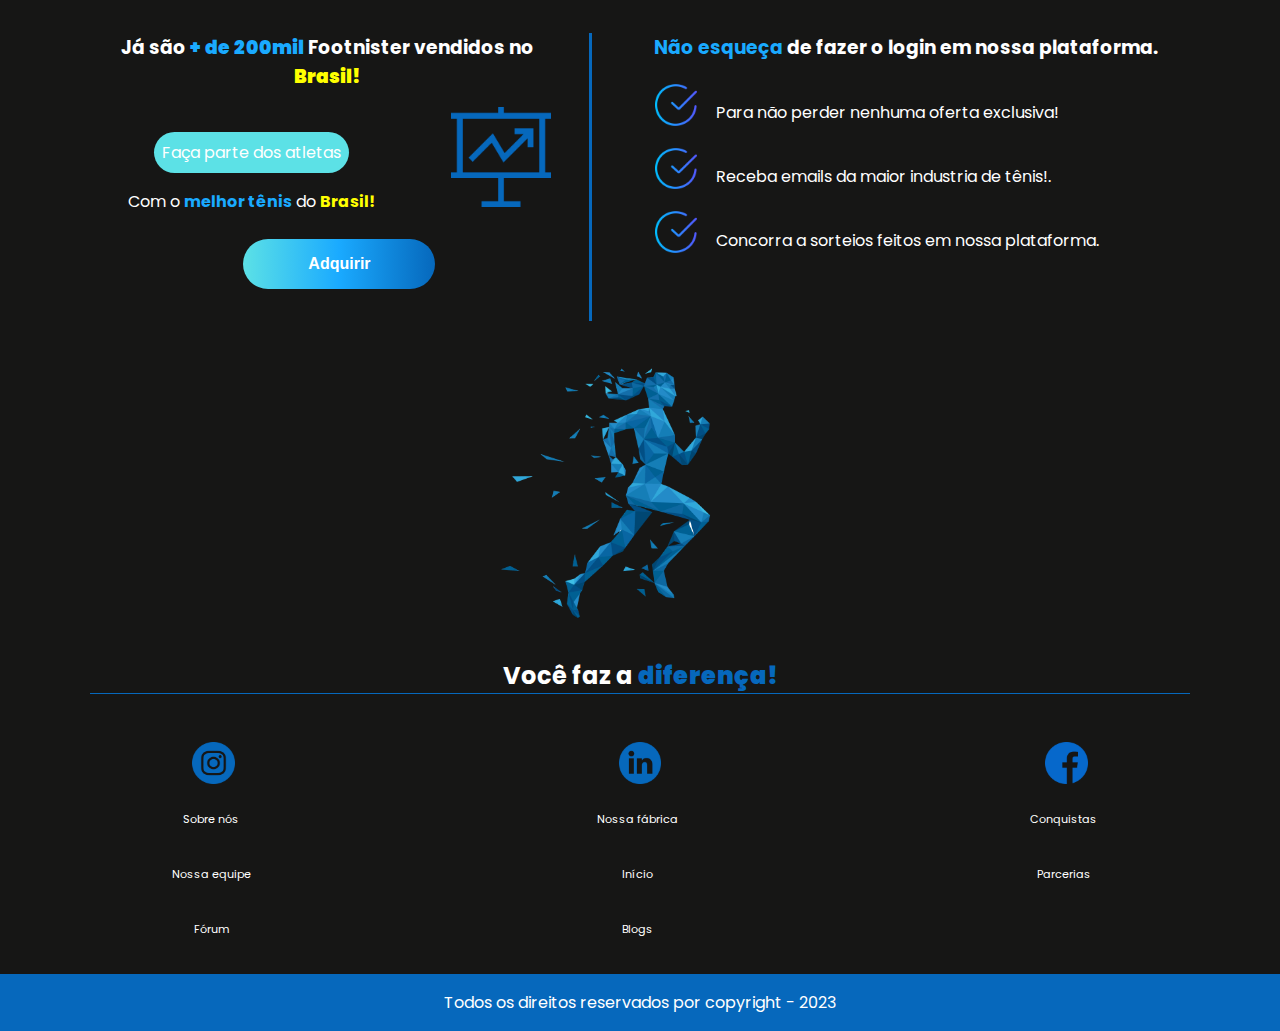
==== commit 15cd8cca: "almost all medias queries done" ====
--- a/Landingpage/index.html
+++ b/Landingpage/index.html
@@ -27,24 +27,30 @@
             <h1>LosTen</h1>
             <h2 class="topo__subtitle">Sapatos <span>Footnister</span></h2>
 
+            <h2 class="topo__subtitle2"><span>Promoção</span> exclusiva!</h2>
 
+            <div class="topo__content">
+                <div class="topo__slide-externo">
+                    <div class="topo__slide-interno">
+                    <img src="/Landingpage/images/tênis1.jpg" alt="Tênis footnister">
+                    <img src="/Landingpage/images/tênis2.jpg" alt="Tênis footnister">
+                    <img src="/Landingpage/images/tênis3.jpg" alt="Tênis footnister">
+                    <img src="/Landingpage/images/tênis4.jpg" alt="Tênis footnister">
+                    </div>
+                </div>
+            <div class="topo__content__intern">
             <p class="topo__paragrafo">Ideais para suas atividades físicas e o seu bem estar. Com o 
                 toque de estilo que soma com o <span>seu brilho!</span>
             </p>
-
-            <h2 class="topo__subtitle2"><span>Promoção</span> exclusiva!</h2>
-
-            <div class="topo__slide-externo">
-                <div class="topo__slide-interno">
-                <img src="/Landingpage/images/tênis1.jpg" alt="Tênis footnister">
-                <img src="/Landingpage/images/tênis2.jpg" alt="Tênis footnister">
-                <img src="/Landingpage/images/tênis3.jpg" alt="Tênis footnister">
-                <img src="/Landingpage/images/tênis4.jpg" alt="Tênis footnister">
-                </div>
+            <p class="topo__paragrafo2">De <span class="topo__valorcortado">R$200.00</span> para apenas <span class="topo__valorpromocao">R$100.00</span></span></p>
+            <button class="topo__button">Adquirir</button>
             </div>
 
-            <p class="topo__paragrafo2">De <span class="topo__valorcortado">R$200.00</span> para apenas <span class="topo__valorpromocao">R$100.00</span></span></p>
-            <button>Adquirir</button>
+        
+            </div>
+
+            
+        
         </section>
 
         <h3 class="descricao__title">Descrição do produto</h3>
@@ -110,6 +116,7 @@
             <img src="/Landingpage/images/casalcorredores.png" alt="casal de corredores">
         </section>
 
+        <div class="informativo23">
         <section class="informativo2">
             <h3>Já são <strong>+ de 200mil</strong> Footnister vendidos no <strong class="brasil">Brasil!</strong></h3>
             <div>
@@ -123,23 +130,25 @@
         <section class="informativo3">
             <h3><span>Não esqueça</span> de fazer o login em nossa plataforma.</h3>
             <div>
-            <img src="/Landingpage/images/correto.png">
-            <p>
+            
+            <p><img src="/Landingpage/images/correto.png">
                 Para não perder nenhuma oferta exclusiva!
             </p>
-            <img src="/Landingpage/images/correto.png">
-            <p>
+            
+            <p><img src="/Landingpage/images/correto.png">
                 Receba emails da maior industria de tênis!.
             </p>
-            <img src="/Landingpage/images/correto.png">
-            <p>
+           
+            <p> <img src="/Landingpage/images/correto.png">
                 Concorra a sorteios feitos em nossa plataforma.
             </p>
 
-            <img src="/Landingpage/images/corredorapigmentos.png" class="atleta">
+        </section>
+        </div>
+
+        <img src="/Landingpage/images/corredorapigmentos.png" class="atleta">
             <p class="frase-motivacional">Você faz a <strong>diferença!</strong></p>
             </div>
-        </section>
 
     </main>
 
--- a/Landingpage/estilos/style.css
+++ b/Landingpage/estilos/style.css
@@ -8,6 +8,12 @@
     background-color: #161615;
     font-family: "Poppins";
     color: white;
+}
+
+/*Formatando largura*/
+
+main{
+    max-width: 1100px;
 }
 
 /* MENU */
@@ -219,15 +225,21 @@
 
 /* Informativo 2 | +200mil footnister*/
 
+.informativo3 h3{
+    text-align: center;
+}
+
 .informativo2{
     text-align: justify;
     display: flex;
     flex-direction: column;
+    text-align: center;
 }
 
 .informativo2 div{
     display: flex;
     flex-direction: row;
+    justify-content: space-around;
     margin-top: 1em;
     margin-bottom: 1em;
 }
@@ -255,8 +267,6 @@
 .informativo2 img{
     width: 20%;
     margin-bottom: 1em;
-    display: inline-block;
-    margin: auto;
 }
 
 .informativo2 button{
@@ -277,31 +287,39 @@
 .informativo3 img{
     width: 10%;
     height: 10%;
-    display: inline-block;
-}
+    display: flex;
+    align-items: center;
+    justify-content: center;
+    margin-right: 1em;
+    margin-bottom: 1em;
+}
+
 
 
 .informativo3 div{
-    display: inline-block;
+    display: flex;
+    flex-direction: column;
+    justify-content: center;
+    align-items: center;
 }
 
 .informativo3 p{
-    display: inline-block;
+    display: flex;
+    align-items: center;
     width: 80%;
-    margin-bottom: 1em;
-}
-
-.informativo3 .atleta{
-    width: 100%;
-}
-
-.informativo3 .frase-motivacional{
+}
+
+.atleta{
+    width: 100%;
+}
+
+.frase-motivacional{
     font-size: 1.2em;
     display: block;
     width: 100%;
     text-align: center;
     font-weight: bold;
-    margin-bottom: 1em;
+    margin-bottom: 2em;
 }
 
 .informativo3 span{
@@ -342,3 +360,213 @@
     text-align: center;
 }
 
+
+@media screen and (min-width:500px) {
+    .topo h1{
+        margin-top: 1em;
+    }
+
+    .topo__subtitle2{
+        margin-bottom: .2em;
+    }
+
+    @keyframes slide{
+
+    0%, 22%, 100%{
+        transform: translateY(0);
+    }
+
+    25%, 47%{
+        transform: translateY(-55vh);
+    }
+
+    50%, 72%{
+        transform: translateY(-110vh);
+    }
+
+    75%, 97%{
+        transform: translateY(-165vh);
+    }
+}
+
+.topo__slide-externo{
+    height: 55vh;
+    width: 100%;
+    overflow: hidden;
+    border: 6px solid #5ce1e6;
+    margin-bottom: .5em;
+}
+
+.topo__slide-interno{
+    width: 100%;
+    will-change: transform;
+    animation: slide 15s infinite;
+}
+
+.topo__slide-interno img{
+    height: 55vh;
+    width: 100%;
+    display: block;
+} 
+}
+
+@media screen and (min-width:600px) {
+
+
+    @keyframes slide{
+
+        0%, 22%, 100%{
+            transform: translateY(0);
+        }
+    
+        25%, 47%{
+            transform: translateY(-450px);
+        }
+    
+        50%, 72%{
+            transform: translateY(-900px);
+        }
+    
+        75%, 97%{
+            transform: translateY(-1350px);
+        }
+    }
+    
+    .topo__slide-externo{
+        height: 450px;
+        width: 540px;
+        overflow: hidden;
+        border: 6px solid #5ce1e6;
+        margin-bottom: .5em;
+    }
+    
+    .topo__slide-interno{
+        width: 100%;
+        will-change: transform;
+        animation: slide 15s infinite;
+    }
+    
+    .topo__slide-interno img{
+        height: 450px;
+        width: 100%;
+        display: block;
+    } 
+}
+
+@media screen and (min-width:768px){
+
+    .descricao{
+        display: flex;
+        flex-wrap: wrap;
+    }
+
+    .descricoes{
+        width: 46%;
+        margin: 2%;
+    }
+
+    .informativo2 p{
+        margin-top: 5%;
+    }
+
+    .rodape img{
+        width: 20%;
+    }
+
+    .informativo img{
+        width: 40%;
+        margin: 0;
+        margin-left: 50%;
+        transform: translateX(-40%);
+    }
+}
+
+@media screen and (min-width:1000px){
+
+    .topo__content{
+        display: flex;
+    }
+
+    .topo__content__intern{
+        width: 400px;
+        padding: 0 1em 1em 1em;
+        display: flex;
+        flex-direction: column;
+        align-items: center;
+        justify-content: center;
+        text-align: justify;
+        margin: auto;
+        font-size: 1.2em;
+    }
+
+    .topo__subtitle2{
+        width: 540px;
+        margin: auto;
+        margin-bottom: 1em;
+    }
+
+    .topo__paragrafo{
+        font-size: 1.6em;
+        width: auto;
+        margin: 0;
+    }
+
+    .descricao{
+        display: flex;
+        flex-direction: row;
+    }
+
+    .descricoes{
+        width: 24%;
+        margin: .5%;
+        padding: 2em 2em;
+    }
+
+    .descricao img{
+        width: 50%;
+    }
+
+    .informativo2{
+        border-right: 3px solid #0668bc;
+    }
+
+    .informativo2 h3{
+        margin-right: 5%;
+    }
+    .informativo23{
+        display: flex;
+    }
+
+    .informativo3 h3{
+        margin-left: 5%;
+    }
+    
+    .frase-motivacional{
+        margin-bottom: 2em;
+        font-size: 1.5em;
+        font-weight: bold;
+        border-bottom: 1px solid #0668bc;
+    }
+
+    footer div p{
+        margin: 1.5%;
+    }
+
+    .rodape img{
+        width: 10%;
+    }
+
+    .informativo__title{
+        margin-top: 3em;
+    }
+
+    .atleta{
+        width: 30%;
+    }
+}
+
+@media screen and (min-width: 1400px){
+
+    
+}
+
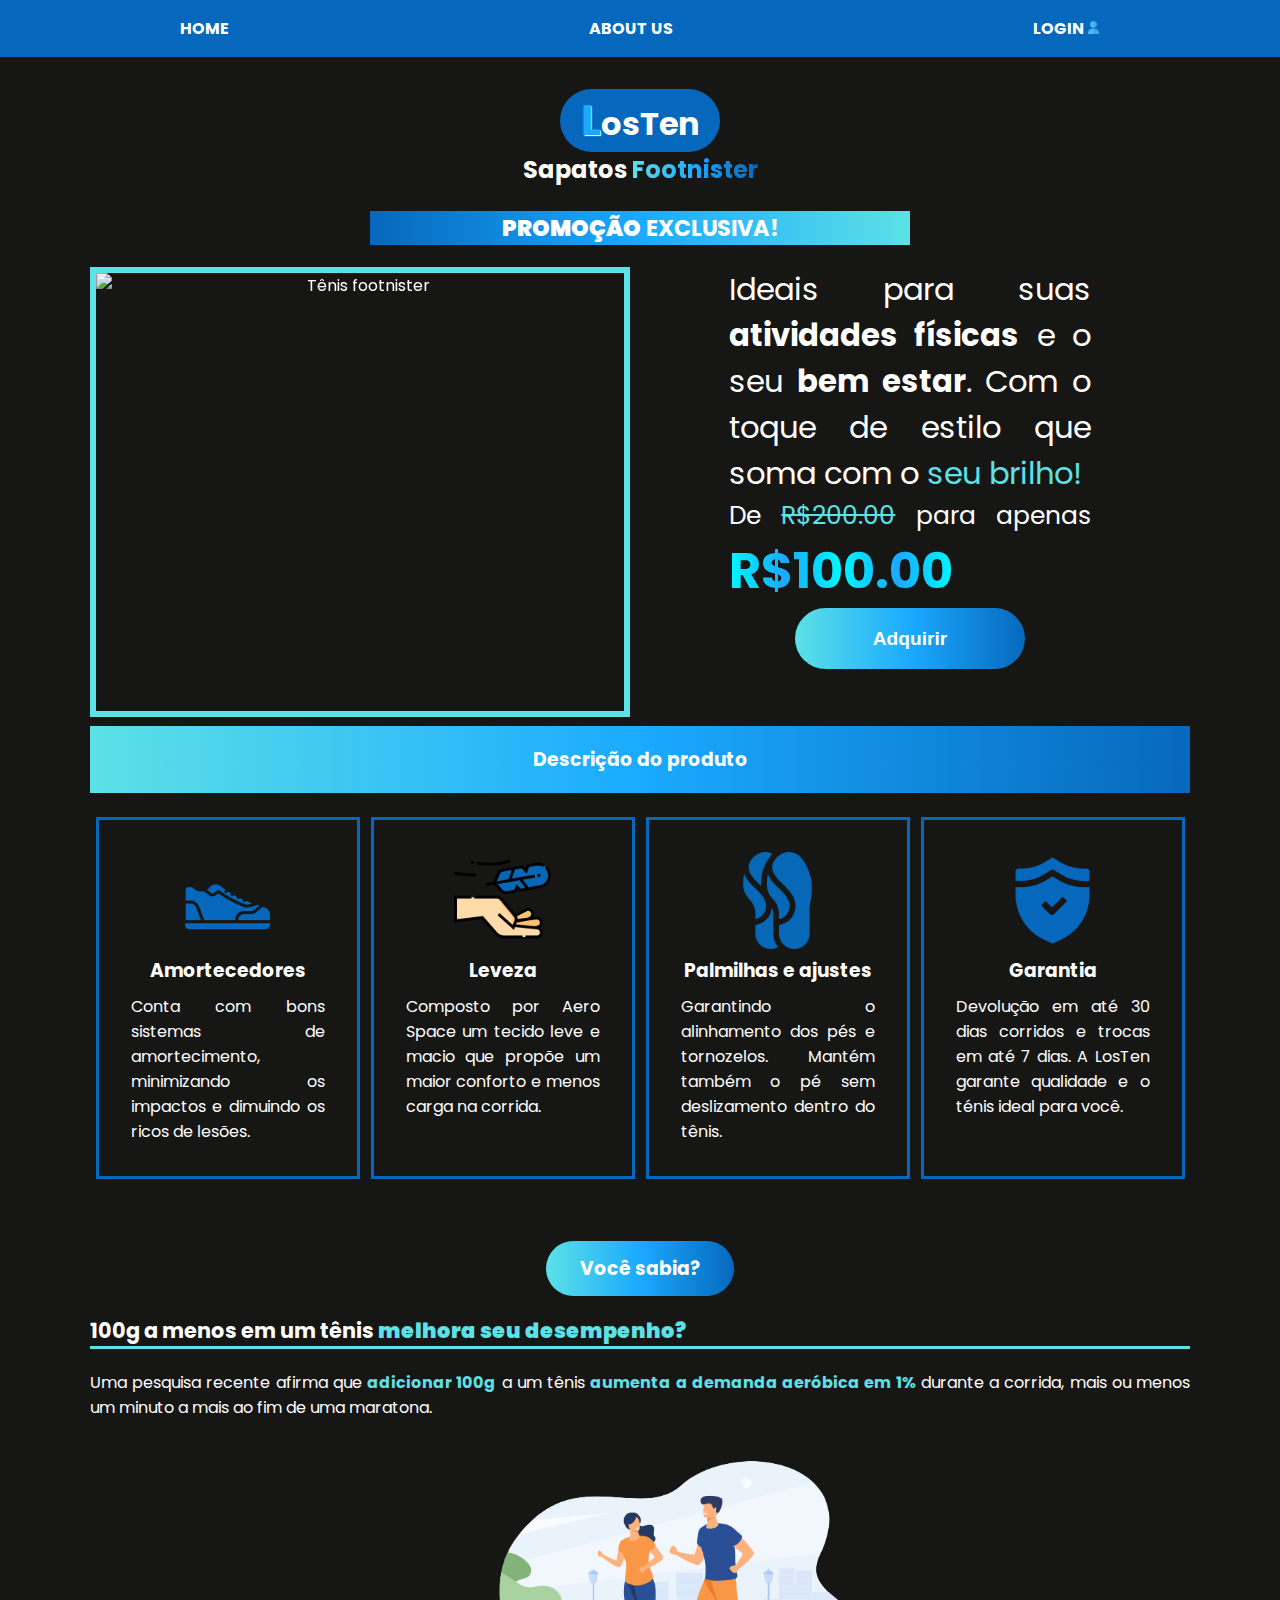
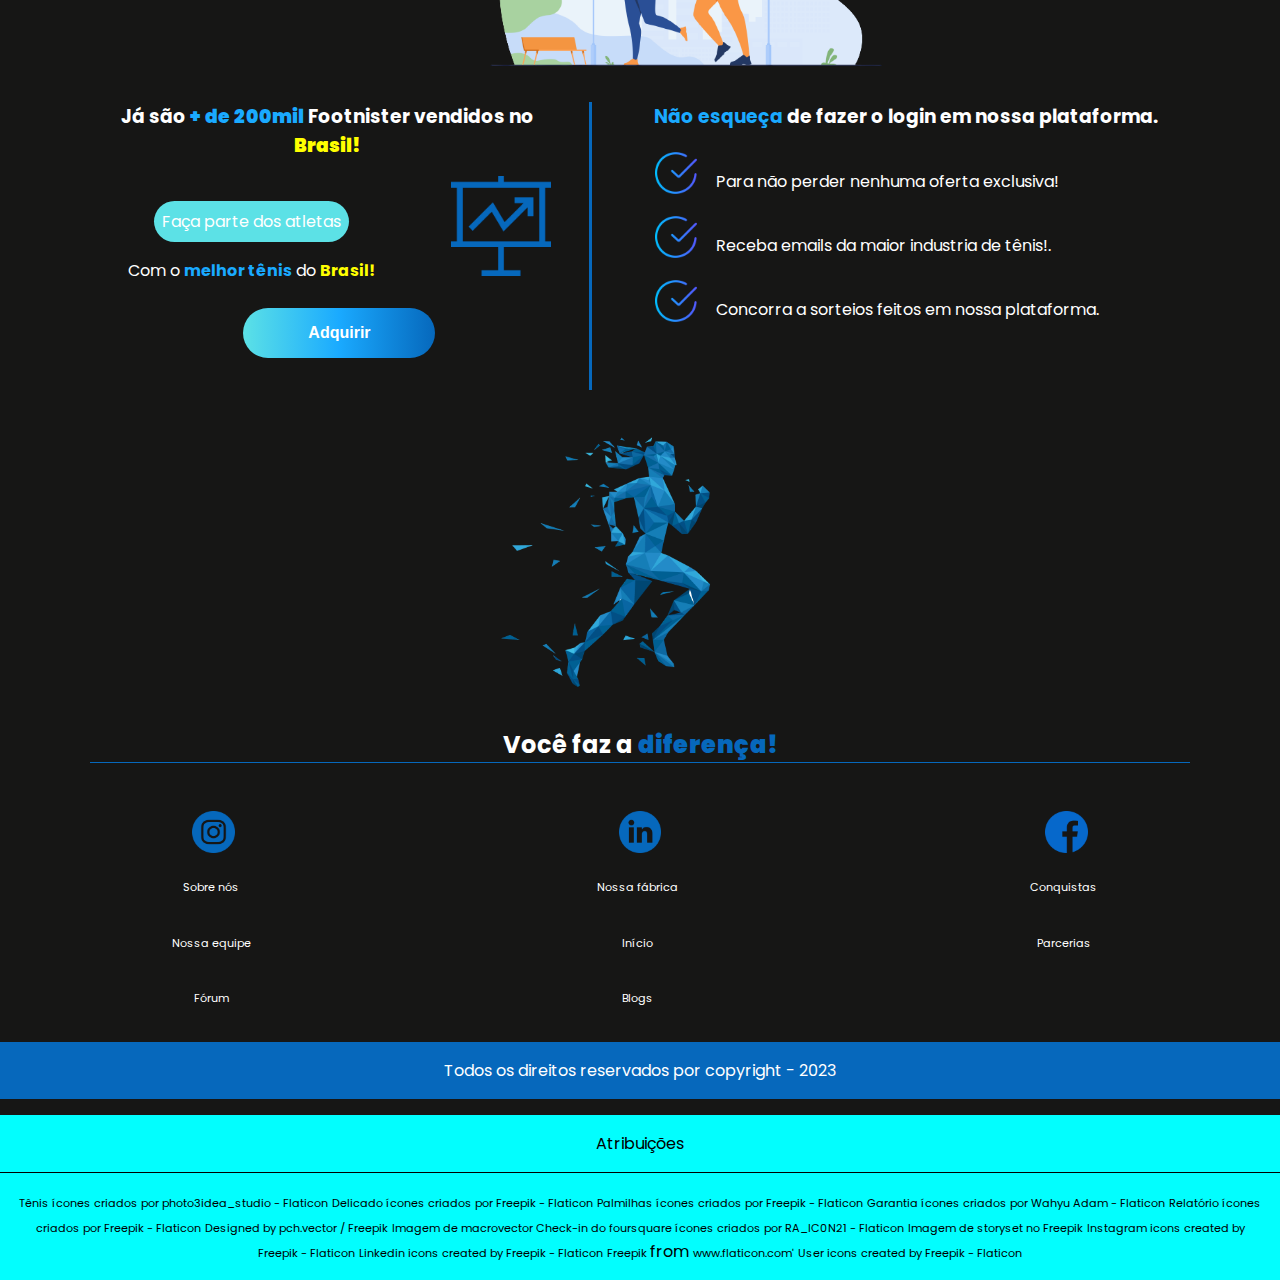
==== commit 12afc589: "Update: better names of the classes, added some alt" ====
--- a/Landingpage/index.html
+++ b/Landingpage/index.html
@@ -1,63 +1,71 @@
 <!DOCTYPE html>
-<html lang="en">
+<html lang="pt-BR">
+
 <head>
     <meta charset="UTF-8">
     <meta http-equiv="X-UA-Compatible" content="IE=edge">
     <meta name="viewport" content="width=device-width, initial-scale=1.0">
     <meta name="author" content="Anderson Jader">
-    <meta name="description" content="Tênis esportivo por um preço imperdível!! Os melhores tênis de
-    corrida do Brasil!">
+    <meta name="description" content="Tênis esportivo por um preço imperdível! Não perca a oferta e adquira já o seu.">
     <link rel="stylesheet" href="/Landingpage/estilos/style.css">
     <link rel="preconnect" href="https://fonts.googleapis.com">
     <link rel="preconnect" href="https://fonts.gstatic.com" crossorigin>
     <link href="https://fonts.googleapis.com/css2?family=Poppins:wght@400;500;600&display=swap" rel="stylesheet">
     <title>Landing page - Losten</title>
 </head>
+
 <body>
     <nav class="menu">
-        <ul class="menu__content">
-            <li class="menu__items">Home</li>
-            <li class="menu__items">About us</li>
-            <li class="menu__items"><a href="https://sage-clafoutis-a16285.netlify.app/" title="Login"> Login <img src="/Landingpage/images/user.png" alt="logo user"></a></li>
+        <ul class="menu-content">
+            <li class="menu-content-items">
+                <a href="#" title="Página da loja">Home</a>
+            </li>
+            <li class="menu-content-items" title="Saiba sobre nós">
+                <a href="#">About us</a>
+            </li>
+            <li class="menu-content-items">
+                <a href="https://sage-clafoutis-a16285.netlify.app/" title="Faça o seu login"> 
+                    Login <img src="/Landingpage/images/user.png" alt="Logo user"></a>
+            </li>
         </ul>
     </nav>
 
     <main class="principal">
         <section class="topo">
             <h1>LosTen</h1>
-            <h2 class="topo__subtitle">Sapatos <span>Footnister</span></h2>
-
-            <h2 class="topo__subtitle2"><span>Promoção</span> exclusiva!</h2>
-
-            <div class="topo__content">
-                <div class="topo__slide-externo">
-                    <div class="topo__slide-interno">
+
+            <h2 class="topo-subtitle">Sapatos <span>Footnister</span></h2>
+
+            <h2 class="topo-subtitle2"><strong>Promoção</strong> exclusiva!</h2>
+
+            <div class="topo-content">
+                <div class="topo-content-slide-externo">
+                    <div class="topo-content-slide-interno">
                     <img src="/Landingpage/images/tênis1.jpg" alt="Tênis footnister">
                     <img src="/Landingpage/images/tênis2.jpg" alt="Tênis footnister">
                     <img src="/Landingpage/images/tênis3.jpg" alt="Tênis footnister">
                     <img src="/Landingpage/images/tênis4.jpg" alt="Tênis footnister">
                     </div>
                 </div>
-            <div class="topo__content__intern">
-            <p class="topo__paragrafo">Ideais para suas atividades físicas e o seu bem estar. Com o 
+
+            <div class="topo-content-oferta">
+            <p class="topo-content-oferta-paragrafo">Ideais para suas <strong>atividades físicas</strong> e o seu <strong>bem estar</strong>. Com o 
                 toque de estilo que soma com o <span>seu brilho!</span>
             </p>
-            <p class="topo__paragrafo2">De <span class="topo__valorcortado">R$200.00</span> para apenas <span class="topo__valorpromocao">R$100.00</span></span></p>
-            <button class="topo__button">Adquirir</button>
-            </div>
-
-        
-            </div>
-
-            
-        
-        </section>
-
-        <h3 class="descricao__title">Descrição do produto</h3>
+            <p class="topo-content-oferta-proposta">De <span class="valor-cortado">R$200.00</span> para apenas 
+                <span class="valor-oferta">R$100.00</span>
+            </p>
+            <button>Adquirir</button>
+
+            </div>
+            </div>
+        </section>
+
+        <h3 class="descricao-title">Descrição do produto</h3>
 
         <section class="descricao">
-            <article class="descricoes descricao1">
-                <img src="/Landingpage/images/tenis.png">
+            <article class="descricao-content descricao1">
+                <img src="/Landingpage/images/tenis.png" alt="Logo de um tênis">
                 <h3>Amortecedores</h3>
                 <p>
                     Conta com bons sistemas de amortecimento, 
@@ -66,8 +74,8 @@
                 </p>
             </article>
 
-            <article class="descricoes descricao2">
-                <img src="/Landingpage/images/leve.png">
+            <article class="descricao-content descricao2">
+                <img src="/Landingpage/images/leve.png" alt="Logo de uma pena sobre uma mão.">
                 <h3>Leveza</h3>
                 <p>
                     Composto por Aero Space um tecido leve e 
@@ -76,8 +84,8 @@
                 </p>
             </article>
 
-            <article class="descricoes descricao3">
-                <img src="/Landingpage/images/palmilhas.png">
+            <article class="descricao-content descricao3">
+                <img src="/Landingpage/images/palmilhas.png" alt="Logo de palmilhas">
                 <h3>Palmilhas e ajustes</h3>
                 <p>
                     Garantindo o alinhamento dos pés e 
@@ -86,11 +94,11 @@
                 </p>
             </article>
 
-            <article class="descricoes descricao4">
-                <img src="/Landingpage/images/escudo.png">
-                <h3>garantia</h3>
-                <p>
-                    evolução em até 30 dias corridos e 
+            <article class="descricao-content descricao4">
+                <img src="/Landingpage/images/escudo.png" alt="Logo de um escudo.">
+                <h3>Garantia</h3>
+                <p>
+                    Devolução em até 30 dias corridos e 
                     trocas em até 7 dias.  A LosTen garante 
                     qualidade e o ténis ideal para você.
                 </p>
@@ -98,12 +106,13 @@
         </section>
 
         
-        <h3 class="informativo__title">Você sabia?</h3>
+        <h3 class="informativo-title">Você sabia?</h3>
         
-
+        <!--Não tem container -->
         <section class="informativo">
             
-            <div class="divisao-subtitle">
+            
+            <div class="container-subtitle">
             <h4>100g a menos em um tênis <strong>melhora seu 
             desempenho?</strong></h4>
             </div>
@@ -116,14 +125,14 @@
             <img src="/Landingpage/images/casalcorredores.png" alt="casal de corredores">
         </section>
 
-        <div class="informativo23">
-        <section class="informativo2">
-            <h3>Já são <strong>+ de 200mil</strong> Footnister vendidos no <strong class="brasil">Brasil!</strong></h3>
-            <div>
-                <p><span>Faça parte dos atletas</span><br>
-                Com o <strong>melhor tênis</strong> do <strong class="brasil">Brasil!</strong></p>
-                <img src="/Landingpage/images/apresentacao.png">
-            </div>
+        <div class="container-informativo2">
+            <section class="informativo2">
+                <h3>Já são <strong>+ de 200mil</strong> Footnister vendidos no <strong class="brasil">Brasil!</strong></h3>
+                <div>
+                    <p><span>Faça parte dos atletas</span><br>
+                    Com o <strong>melhor tênis</strong> do <strong class="brasil">Brasil!</strong></p>
+                    <img src="/Landingpage/images/apresentacao.png" alt="Logo de um quadro de evolução">
+                </div>
             <button>Adquirir</button>
         </section>
 
@@ -131,22 +140,22 @@
             <h3><span>Não esqueça</span> de fazer o login em nossa plataforma.</h3>
             <div>
             
-            <p><img src="/Landingpage/images/correto.png">
+            <p><img src="/Landingpage/images/correto.png" alt="Logo correto sobre um círculo">
                 Para não perder nenhuma oferta exclusiva!
             </p>
             
-            <p><img src="/Landingpage/images/correto.png">
+            <p><img src="/Landingpage/images/correto.png" alt="Logo correto sobre um círculo">
                 Receba emails da maior industria de tênis!.
             </p>
            
-            <p> <img src="/Landingpage/images/correto.png">
+            <p> <img src="/Landingpage/images/correto.png" alt="Logo correto sobre um círculo">
                 Concorra a sorteios feitos em nossa plataforma.
             </p>
 
         </section>
         </div>
 
-        <img src="/Landingpage/images/corredorapigmentos.png" class="atleta">
+        <img src="/Landingpage/images/corredorapigmentos.png" alt="Imagem vetorial de uma corredora em pixels" class="atleta">
             <p class="frase-motivacional">Você faz a <strong>diferença!</strong></p>
             </div>
 
@@ -154,10 +163,9 @@
 
     <footer>
         <nav class="rodape">
-            <li><img src="/Landingpage/images/instagram.png" alt="logo do instagram"></li>
-            <li><img src="/Landingpage/images/linkedin.png" alt="logo do linkedin"></li>
-            <li><img src="/Landingpage/images/facebook.png" alt="logo do facebook"></li>
-            <li></li>
+            <li><img src="/Landingpage/images/instagram.png" alt="Logo do instagram"></li>
+            <li><img src="/Landingpage/images/linkedin.png" alt="Logo do linkedin"></li>
+            <li><img src="/Landingpage/images/facebook.png" alt="Logo do facebook"></li>
         </nav>
 
         <div>
@@ -172,6 +180,47 @@
         </div>
 
         <p>Todos os direitos reservados por copyright - 2023</p>
+
+        <p class="atribuicoes">Atribuições</p>
+        <p class="atribuicoes-content">
+        <a href="https://www.flaticon.com/br/icones-gratis/tenis" title="tênis ícones">Tênis ícones criados por photo3idea_studio - Flaticon</a>
+
+
+        <a href="https://www.flaticon.com/br/icones-gratis/delicado" title="delicado ícones">Delicado ícones criados por Freepik - Flaticon</a>
+
+
+        <a href="https://www.flaticon.com/br/icones-gratis/palmilhas" title="palmilhas ícones">Palmilhas ícones criados por Freepik - Flaticon</a>
+
+
+        <a href="https://www.flaticon.com/br/icones-gratis/garantia" title="garantia ícones">Garantia ícones criados por Wahyu Adam - Flaticon</a>
+
+
+        <a href="https://www.flaticon.com/br/icones-gratis/relatorio" title="relatório ícones">Relatório ícones criados por Freepik - Flaticon</a>
+
+
+        <a href="http://www.freepik.com">Designed by pch.vector / Freepik</a>
+
+
+    <a href="https://br.freepik.com/vetores-gratis/ilustracao-de-execucao-de-mulher-geometrica-azul_13381520.htm#query=corredor&position=0&from_view=search&track=sph">Imagem de macrovector </a> 
+
+
+    <a href="https://www.flaticon.com/br/icones-gratis/check-in-do-foursquare" title="check-in do foursquare ícones">Check-in do foursquare ícones criados por RA_IC0N21 - Flaticon</a>
+
+
+    <a href="https://br.freepik.com/vetores-gratis/ilustracao-do-conceito-de-politica-de-privacidade_20547283.htm#query=login&position=12&from_view=search&track=sph">Imagem de storyset  no Freepik</a>
+
+
+    <a href="https://www.flaticon.com/free-icons/instagram" title="instagram icons">Instagram icons created by Freepik - Flaticon</a>
+
+
+    <a href="https://www.flaticon.com/free-icons/linkedin" title="linkedin icons">Linkedin icons created by Freepik - Flaticon</a>
+
+
+    <a href="https://www.freepik.com" title="Freepik"> Freepik </a> from <a href="https://www.flaticon.com/" title="Flaticon">www.flaticon.com'</a>
+
+
+    <a href="https://www.flaticon.com/free-icons/user" title="user icons">User icons created by Freepik - Flaticon</a>
+        </p>
     </footer>
 </body>
 </html>--- a/Landingpage/estilos/style.css
+++ b/Landingpage/estilos/style.css
@@ -1,3 +1,5 @@
+/* FORMATANDO A PÁGINA */
+
 *{
     box-sizing: border-box;
     margin: 0;
@@ -10,19 +12,17 @@
     color: white;
 }
 
-/*Formatando largura*/
-
 main{
     max-width: 1100px;
 }
 
 /* MENU */
 
-.menu__content img{
+.menu-content img{
     width: 13px;
 }
 
-.menu__content{
+.menu-content{
     display: flex;
     flex-direction: row;
     justify-content: space-around;
@@ -31,7 +31,7 @@
     align-items: center;
 }
 
-.menu__items{
+.menu-content-items{
     padding: 1em;
     list-style: none;
     text-transform: uppercase;
@@ -73,7 +73,7 @@
     text-shadow: 1px 1px 1px white;
 }
 
-.topo__subtitle span{
+.topo-subtitle span{
     display: inline-block;
     background-image: linear-gradient(to right, #5ce1e6, #1aaaff, #0668bc);
     background-clip: text;
@@ -82,13 +82,12 @@
     margin-bottom: 1em;
 }
 
-.topo__paragrafo span{
+.topo-content-oferta span{
     display: inline-block;
     color: #5ce1e6;
-    margin-bottom: 1em;
-}
-
-.topo__subtitle2{
+}
+
+.topo-subtitle2{
     background-image: linear-gradient(to left, #5ce1e6, #1aaaff, #0668bc);
     text-transform: uppercase;
     font-size: 1.4em;
@@ -114,7 +113,7 @@
     }
 }
 
-.topo__slide-externo{
+.topo-content-slide-externo{
     height: 43.5vh;
     width: 100%;
     overflow: hidden;
@@ -122,29 +121,33 @@
     margin-bottom: .5em;
 }
 
-.topo__slide-interno{
+.topo-content-slide-interno{
     width: 100%;
     will-change: transform;
     animation: slide 15s infinite;
 }
 
-.topo__slide-interno img{
+.topo-content-slide-interno img{
     height: 43.5vh;
     width: 100%;
     display: block;
 }
 
-.topo__valorpromocao{
-    display: inline-block;
-    background-image: linear-gradient(to right, #5ce1e6, #1aaaff, #0668bc);
+.topo-content-oferta-proposta{
+    font-size: 1.3em;
+}
+
+.topo-content-oferta-proposta .valor-oferta{
+    background-image: linear-gradient(to right, #00f7ff, #1aaaff, #00f7ff, #1aaaff, #00f7ff);
     color: transparent;
     background-clip: text;
     -webkit-background-clip: text;
     font-weight: bold;
     font-size: 2em;
-}
-
-.topo__valorcortado{
+    text-decoration: underline;
+}
+
+.valor-cortado{
     text-decoration: line-through;
 }
 
@@ -170,15 +173,20 @@
 
 /* Parte descritiva */
 
-.descricao__title{
+.descricao-title{
     background-image: linear-gradient(to right, #5ce1e6, #1aaaff, #0668bc);
     margin-bottom: 1em;
-}
-.descricoes{
+    padding: 1em;
+}
+.descricao-content{
     border: 3px solid #0668bc;
     margin-bottom: 2em;
 }
 
+.descricao-content img{
+    width: 20%;
+}
+
 article{
     padding: 3% 7% 7% 7%;
 }
@@ -187,9 +195,6 @@
     margin-bottom: .5em;
 }
 
-.descricao img{
-    width: 20%;
-}
 
 article p{
     text-align: justify;
@@ -201,7 +206,7 @@
     text-align: justify;
 }
 
-.informativo__title{
+.informativo-title{
     background-image:linear-gradient(to right, #5ce1e6, #1aaaff, #0668bc);
     border-radius: 2em;
     display: inline-block;
@@ -209,9 +214,10 @@
     margin-bottom: 1em;
 }
 
-.divisao-subtitle{
+.container-subtitle{
     border-bottom: 3px solid #5ce1e6;
     margin-bottom: 1em;
+    font-size: 1.3em;
 }
 
 .informativo h4 strong, .informativo p strong{
@@ -360,13 +366,35 @@
     text-align: center;
 }
 
+footer a{
+    color: white;
+    text-decoration: none;
+    font-size: .7em;
+}
+
+.atribuicoes{
+    background: #02fefe;
+    color: #000000;
+    border-bottom: 1px solid black;
+}
+
+.atribuicoes-content{
+    background: #02fefe;
+    color: #000000;
+    margin-top: 0;
+}
+
+.atribuicoes-content a{
+    color: #000000;
+}
+
 
 @media screen and (min-width:500px) {
     .topo h1{
         margin-top: 1em;
     }
 
-    .topo__subtitle2{
+    .topo-subtitle2{
         margin-bottom: .2em;
     }
 
@@ -389,7 +417,7 @@
     }
 }
 
-.topo__slide-externo{
+.topo-content-slide-externo{
     height: 55vh;
     width: 100%;
     overflow: hidden;
@@ -397,13 +425,13 @@
     margin-bottom: .5em;
 }
 
-.topo__slide-interno{
+.topo-content-slide-interno{
     width: 100%;
     will-change: transform;
     animation: slide 15s infinite;
 }
 
-.topo__slide-interno img{
+.topo-content-slide-interno img{
     height: 55vh;
     width: 100%;
     display: block;
@@ -432,7 +460,7 @@
         }
     }
     
-    .topo__slide-externo{
+    .topo-content-slide-externo{
         height: 450px;
         width: 540px;
         overflow: hidden;
@@ -440,13 +468,13 @@
         margin-bottom: .5em;
     }
     
-    .topo__slide-interno{
+    .topo-content-slide-interno{
         width: 100%;
         will-change: transform;
         animation: slide 15s infinite;
     }
     
-    .topo__slide-interno img{
+    .topo-content-slide-interno img{
         height: 450px;
         width: 100%;
         display: block;
@@ -460,7 +488,7 @@
         flex-wrap: wrap;
     }
 
-    .descricoes{
+    .descricao-content{
         width: 46%;
         margin: 2%;
     }
@@ -483,11 +511,11 @@
 
 @media screen and (min-width:1000px){
 
-    .topo__content{
+    .topo-content{
         display: flex;
     }
 
-    .topo__content__intern{
+    .topo-content-oferta{
         width: 400px;
         padding: 0 1em 1em 1em;
         display: flex;
@@ -499,13 +527,13 @@
         font-size: 1.2em;
     }
 
-    .topo__subtitle2{
+    .topo-subtitle2{
         width: 540px;
         margin: auto;
         margin-bottom: 1em;
     }
 
-    .topo__paragrafo{
+    .topo-content-oferta-paragrafo{
         font-size: 1.6em;
         width: auto;
         margin: 0;
@@ -516,7 +544,7 @@
         flex-direction: row;
     }
 
-    .descricoes{
+    .descricao-content{
         width: 24%;
         margin: .5%;
         padding: 2em 2em;
@@ -533,7 +561,7 @@
     .informativo2 h3{
         margin-right: 5%;
     }
-    .informativo23{
+    .container-informativo2{
         display: flex;
     }
 
@@ -556,17 +584,12 @@
         width: 10%;
     }
 
-    .informativo__title{
+    .informativo-title{
         margin-top: 3em;
+        padding: .7em;
     }
 
     .atleta{
         width: 30%;
     }
-}
-
-@media screen and (min-width: 1400px){
-
-    
-}
-
+}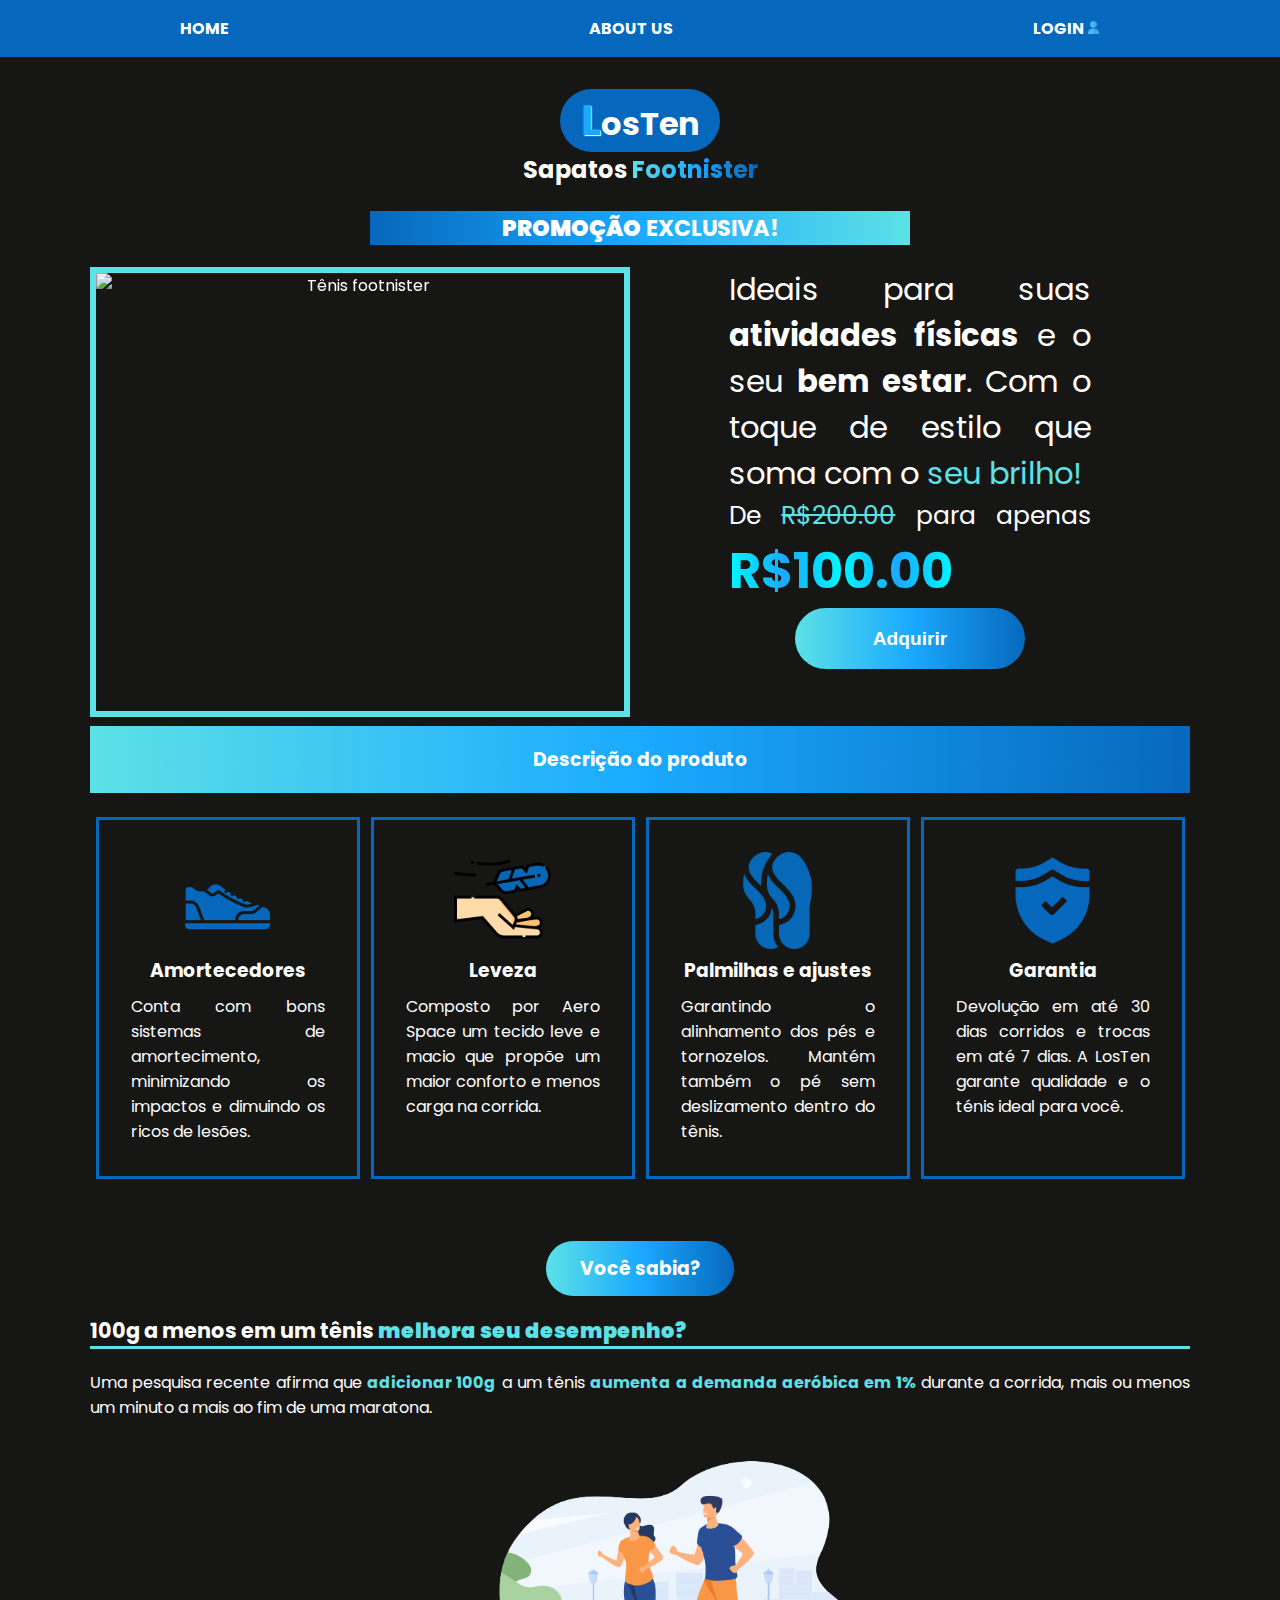
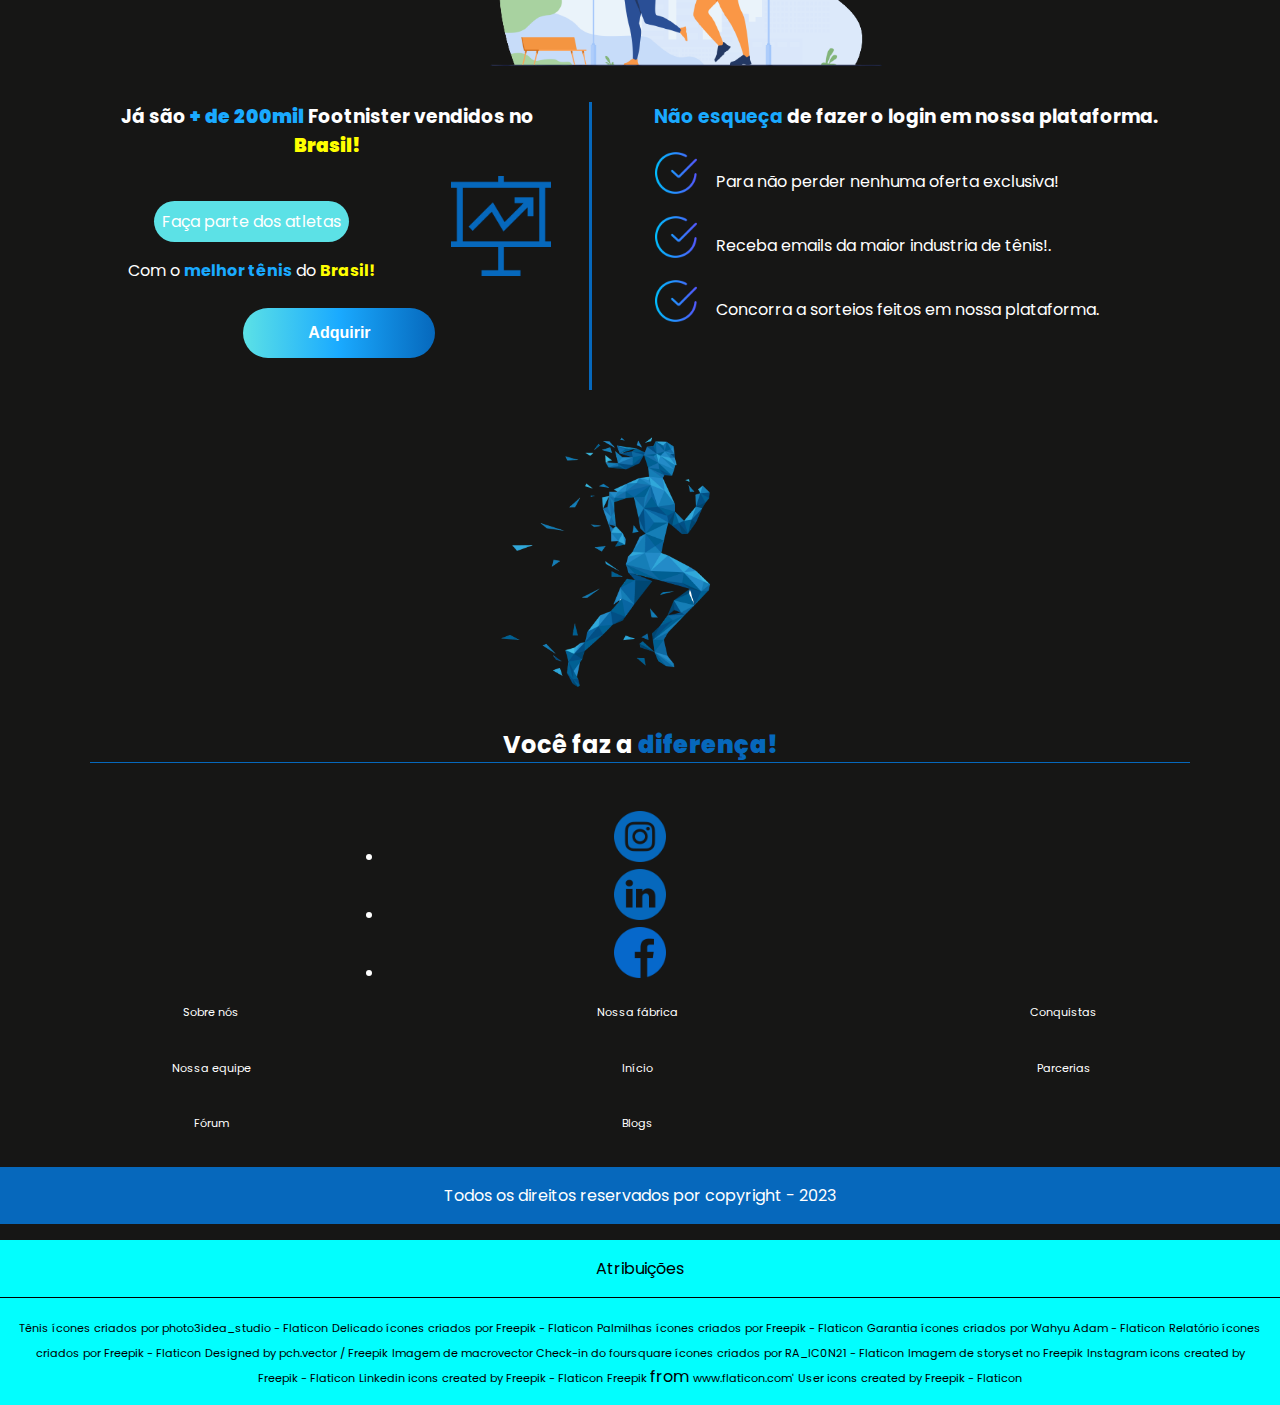
==== commit a60c1563: "Fixes: titles on tags a and responsive" ====
--- a/Landingpage/index.html
+++ b/Landingpage/index.html
@@ -11,7 +11,7 @@
     <link rel="preconnect" href="https://fonts.googleapis.com">
     <link rel="preconnect" href="https://fonts.gstatic.com" crossorigin>
     <link href="https://fonts.googleapis.com/css2?family=Poppins:wght@400;500;600&display=swap" rel="stylesheet">
-    <title>Landing page - Losten</title>
+    <title>Tênis esportivo Footnister em promoção imperdível!</title>
 </head>
 
 <body>
@@ -163,9 +163,11 @@
 
     <footer>
         <nav class="rodape">
-            <li><img src="/Landingpage/images/instagram.png" alt="Logo do instagram"></li>
-            <li><img src="/Landingpage/images/linkedin.png" alt="Logo do linkedin"></li>
-            <li><img src="/Landingpage/images/facebook.png" alt="Logo do facebook"></li>
+            <ul>
+                <li><img src="/Landingpage/images/instagram.png" alt="Logo do instagram"></li>
+                <li><img src="/Landingpage/images/linkedin.png" alt="Logo do linkedin"></li>
+                <li><img src="/Landingpage/images/facebook.png" alt="Logo do facebook"></li>
+            </ul>
         </nav>
 
         <div>
@@ -184,42 +186,18 @@
         <p class="atribuicoes">Atribuições</p>
         <p class="atribuicoes-content">
         <a href="https://www.flaticon.com/br/icones-gratis/tenis" title="tênis ícones">Tênis ícones criados por photo3idea_studio - Flaticon</a>
-
-
         <a href="https://www.flaticon.com/br/icones-gratis/delicado" title="delicado ícones">Delicado ícones criados por Freepik - Flaticon</a>
-
-
         <a href="https://www.flaticon.com/br/icones-gratis/palmilhas" title="palmilhas ícones">Palmilhas ícones criados por Freepik - Flaticon</a>
-
-
         <a href="https://www.flaticon.com/br/icones-gratis/garantia" title="garantia ícones">Garantia ícones criados por Wahyu Adam - Flaticon</a>
-
-
         <a href="https://www.flaticon.com/br/icones-gratis/relatorio" title="relatório ícones">Relatório ícones criados por Freepik - Flaticon</a>
-
-
-        <a href="http://www.freepik.com">Designed by pch.vector / Freepik</a>
-
-
-    <a href="https://br.freepik.com/vetores-gratis/ilustracao-de-execucao-de-mulher-geometrica-azul_13381520.htm#query=corredor&position=0&from_view=search&track=sph">Imagem de macrovector </a> 
-
-
-    <a href="https://www.flaticon.com/br/icones-gratis/check-in-do-foursquare" title="check-in do foursquare ícones">Check-in do foursquare ícones criados por RA_IC0N21 - Flaticon</a>
-
-
-    <a href="https://br.freepik.com/vetores-gratis/ilustracao-do-conceito-de-politica-de-privacidade_20547283.htm#query=login&position=12&from_view=search&track=sph">Imagem de storyset  no Freepik</a>
-
-
-    <a href="https://www.flaticon.com/free-icons/instagram" title="instagram icons">Instagram icons created by Freepik - Flaticon</a>
-
-
-    <a href="https://www.flaticon.com/free-icons/linkedin" title="linkedin icons">Linkedin icons created by Freepik - Flaticon</a>
-
-
-    <a href="https://www.freepik.com" title="Freepik"> Freepik </a> from <a href="https://www.flaticon.com/" title="Flaticon">www.flaticon.com'</a>
-
-
-    <a href="https://www.flaticon.com/free-icons/user" title="user icons">User icons created by Freepik - Flaticon</a>
+        <a href="http://www.freepik.com" title="Designed by pch.vector">Designed by pch.vector / Freepik</a>
+        <a href="https://br.freepik.com/vetores-gratis/ilustracao-de-execucao-de-mulher-geometrica-azul_13381520.htm#query=corredor&position=0&from_view=search&track=sph" title="vetores-gratis">Imagem de macrovector </a> 
+        <a href="https://www.flaticon.com/br/icones-gratis/check-in-do-foursquare" title="check-in do foursquare ícones">Check-in do foursquare ícones criados por RA_IC0N21 - Flaticon</a>
+        <a href="https://br.freepik.com/vetores-gratis/ilustracao-do-conceito-de-politica-de-privacidade_20547283.htm#query=login&position=12&from_view=search&track=sph" title="vetores-gratis">Imagem de storyset  no Freepik</a>
+        <a href="https://www.flaticon.com/free-icons/instagram" title="instagram icons">Instagram icons created by Freepik - Flaticon</a>
+        <a href="https://www.flaticon.com/free-icons/linkedin" title="linkedin icons">Linkedin icons created by Freepik - Flaticon</a>
+        <a href="https://www.freepik.com" title="Freepik"> Freepik </a> from <a href="https://www.flaticon.com/" title="Flaticon">www.flaticon.com'</a>
+        <a href="https://www.flaticon.com/free-icons/user" title="user icons">User icons created by Freepik - Flaticon</a>
         </p>
     </footer>
 </body>
--- a/Landingpage/estilos/style.css
+++ b/Landingpage/estilos/style.css
@@ -17,10 +17,6 @@
 }
 
 /* MENU */
-
-.menu-content img{
-    width: 13px;
-}
 
 .menu-content{
     display: flex;
@@ -50,6 +46,10 @@
     transition: all .5s;
 }
 
+.menu-content img{
+    width: 13px;
+}
+
 /* TOPO */
 
 .principal{
@@ -76,15 +76,10 @@
 .topo-subtitle span{
     display: inline-block;
     background-image: linear-gradient(to right, #5ce1e6, #1aaaff, #0668bc);
+    -webkit-background-clip: text;
     background-clip: text;
-    -webkit-background-clip: text;
     color: transparent; 
     margin-bottom: 1em;
-}
-
-.topo-content-oferta span{
-    display: inline-block;
-    color: #5ce1e6;
 }
 
 .topo-subtitle2{
@@ -133,6 +128,11 @@
     display: block;
 }
 
+.topo-content-oferta span{
+    display: inline-block;
+    color: #5ce1e6;
+}
+
 .topo-content-oferta-proposta{
     font-size: 1.3em;
 }
@@ -140,8 +140,8 @@
 .topo-content-oferta-proposta .valor-oferta{
     background-image: linear-gradient(to right, #00f7ff, #1aaaff, #00f7ff, #1aaaff, #00f7ff);
     color: transparent;
+    -webkit-background-clip: text;
     background-clip: text;
-    -webkit-background-clip: text;
     font-weight: bold;
     font-size: 2em;
     text-decoration: underline;
@@ -164,14 +164,13 @@
     transition: all .5s;
 }
 
-
 button:hover{
     background-image: linear-gradient(to right, #0668bc, #1aaaff,  #5ce1e6);
     cursor: pointer;
     transition: all .5s;
 }
 
-/* Parte descritiva */
+/* DESCRIÇÃO */
 
 .descricao-title{
     background-image: linear-gradient(to right, #5ce1e6, #1aaaff, #0668bc);
@@ -195,12 +194,11 @@
     margin-bottom: .5em;
 }
 
-
 article p{
     text-align: justify;
 }
 
-/* informativo | 100g em um tênis*/
+/* INFORMATIVO | 100g em um tênis*/
 
 .informativo{
     text-align: justify;
@@ -229,7 +227,7 @@
     margin-bottom: 1em;
 }
 
-/* Informativo 2 | +200mil footnister*/
+/* INFORMATIVO 2 | +200mil footnister*/
 
 .informativo3 h3{
     text-align: center;
@@ -250,6 +248,18 @@
     margin-bottom: 1em;
 }
 
+.informativo2 h3 .brasil, .informativo2 div .brasil{
+    color: yellow;
+}
+
+.informativo2 h3 strong{
+    color: #1aaaff;
+}
+
+.informativo2 div strong{
+    color: #1aaaff;
+}
+
 .informativo2 div span{
     background: #5ce1e6;
     display: inline-block;
@@ -258,18 +268,6 @@
     margin-bottom: 1em;
 }
 
-.informativo2 h3 strong{
-    color: #1aaaff;
-}
-
-.informativo2 h3 .brasil, .informativo2 div .brasil{
-    color: yellow;
-}
-
-.informativo2 div strong{
-    color: #1aaaff;
-}
-
 .informativo2 img{
     width: 20%;
     margin-bottom: 1em;
@@ -280,7 +278,7 @@
     transform: translateX(-6em);
 }
 
-/* informativo 3 | Não esqueça de fazer o login */
+/* INFORMATIVO 3 | Não esqueça de fazer o login */
 
 .informativo3{
     text-align: justify;
@@ -300,8 +298,6 @@
     margin-bottom: 1em;
 }
 
-
-
 .informativo3 div{
     display: flex;
     flex-direction: column;
@@ -319,6 +315,10 @@
     width: 100%;
 }
 
+.informativo3 span{
+    color: #1aaaff;
+}
+
 .frase-motivacional{
     font-size: 1.2em;
     display: block;
@@ -326,10 +326,6 @@
     text-align: center;
     font-weight: bold;
     margin-bottom: 2em;
-}
-
-.informativo3 span{
-    color: #1aaaff;
 }
 
 .frase-motivacional strong{
@@ -389,6 +385,8 @@
 }
 
 
+/* Responsividade */
+
 @media screen and (min-width:500px) {
     .topo h1{
         margin-top: 1em;
@@ -439,6 +437,12 @@
 }
 
 @media screen and (min-width:600px) {
+
+    .topo-subtitle2{
+        width: 540px;
+        margin-left: 50%;
+        transform: translateX(-270px);
+    }
 
 
     @keyframes slide{
@@ -466,6 +470,8 @@
         overflow: hidden;
         border: 6px solid #5ce1e6;
         margin-bottom: .5em;
+        margin-left: 50%;
+        transform: translateX(-270px);
     }
     
     .topo-content-slide-interno{
@@ -482,7 +488,7 @@
 }
 
 @media screen and (min-width:768px){
-
+    
     .descricao{
         display: flex;
         flex-wrap: wrap;
@@ -513,6 +519,16 @@
 
     .topo-content{
         display: flex;
+    }
+
+    .topo-subtitle2{
+        margin-left: 0%;
+        transform: translateX(0px);
+    }
+
+    .topo-content-slide-externo{
+        margin-left: 0%;
+        transform: translateX(0px);
     }
 
     .topo-content-oferta{
